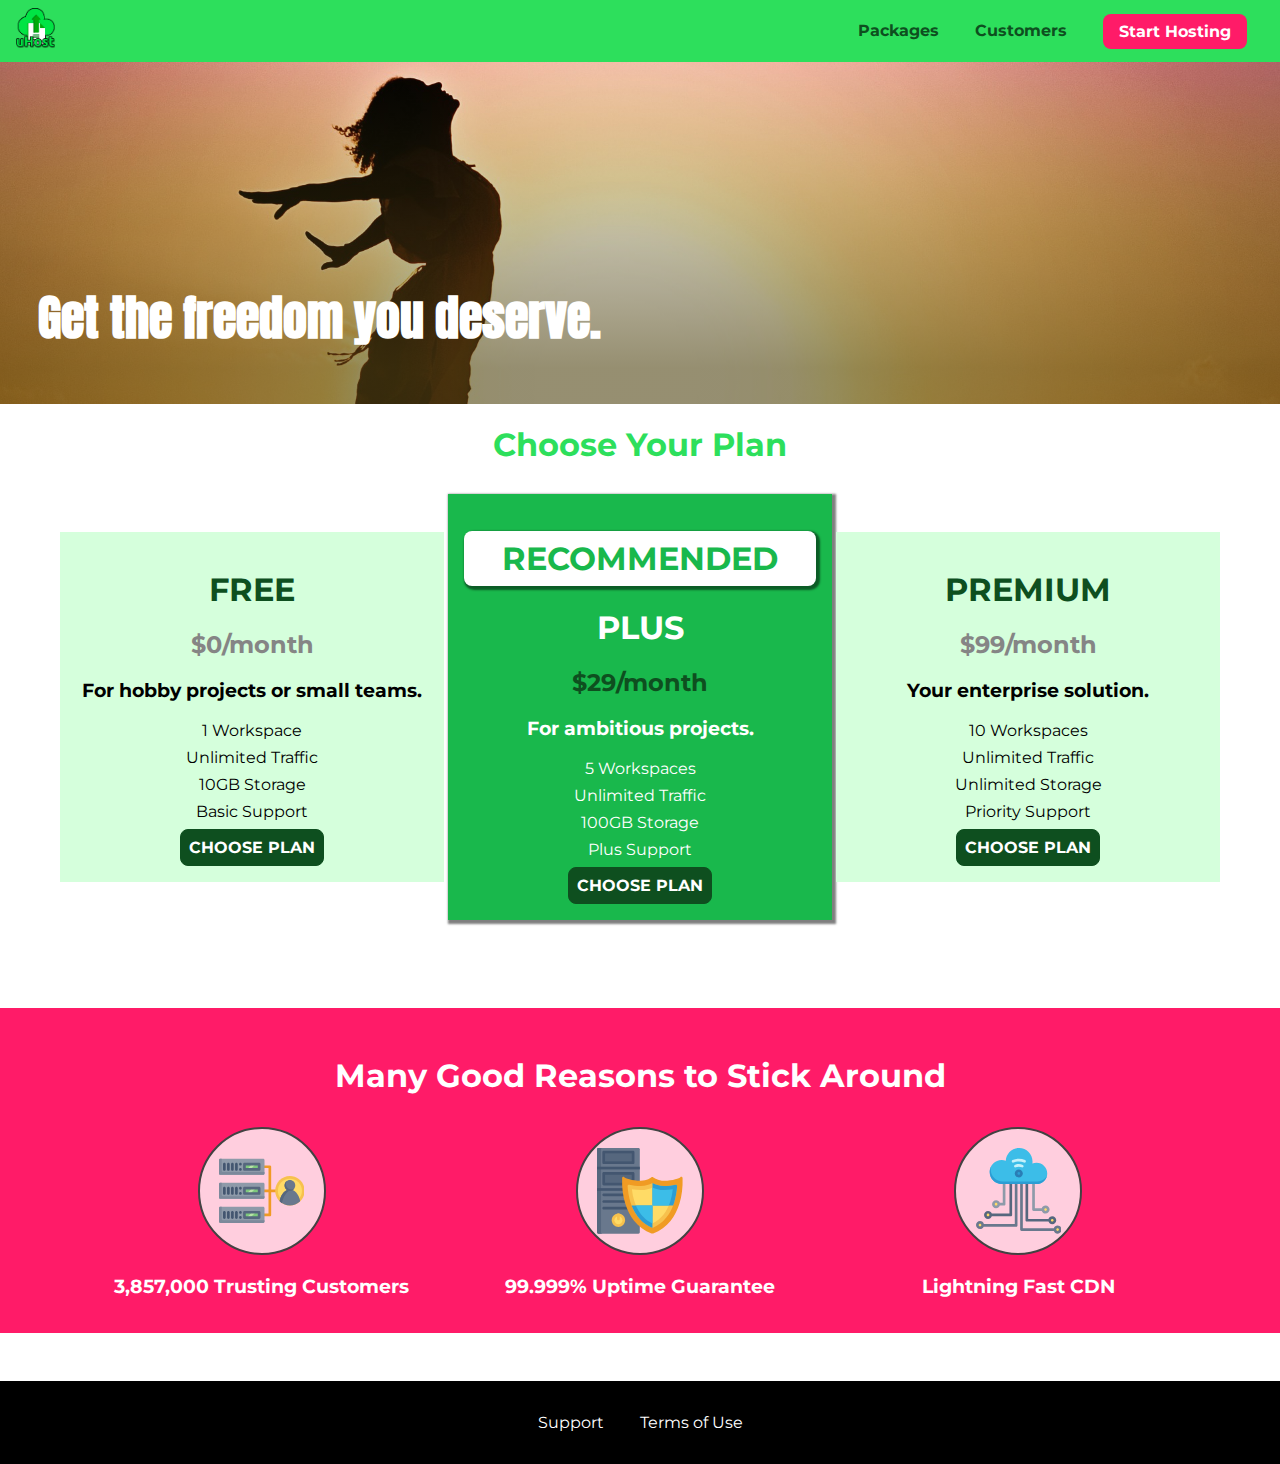
==== 10 - Making our Website Responsive/index.html @ f6a8b482 "added some responsiveness to uHost app using media querias and learned about the meta tag" ====
<!DOCTYPE html>
<html lang="en">
  <head>
    <meta charset="UTF-8" />
    <meta http-equiv="X-UA-Compatible" content="ie=edge" />
    <meta name="viewport" content="width=device-width, initial-scale=1.0" />
    <!-- <meta
      name="viewport"
      content="width=device-width, initial-scale=1.0, user-scalable=yes, maximum-scale=2.0, minimum-scale=1.2"
    /> -->
    <title>uHost</title>
    <link rel="shortcut icon" href="favicon.png" />
    <link
      href="https://fonts.googleapis.com/css?family=Anton"
      rel="stylesheet"
    />
    <link
      href="https://fonts.googleapis.com/css?family=Montserrat:400,700"
      rel="stylesheet"
    />
    <link rel="stylesheet" href="shared.css" />
    <link rel="stylesheet" href="main.css" />
  </head>

  <body>
    <div class="backdrop"></div>
    <div class="modal">
      <h1 class="modal__title">Do you want to continue?</h1>
      <div class="modal__actions">
        <a href="start-hosting/index.html" class="modal__action">Yes!</a>
        <button class="modal__action modal__action--negative" type="button">
          No!
        </button>
      </div>
    </div>
    <header class="main-header">
      <div>
        <button class="toggle-button">
          <span class="toggle-button__bar"></span>
          <span class="toggle-button__bar"></span>
          <span class="toggle-button__bar"></span>
        </button>
        <a href="index.html" class="main-header__brand">
          <img
            src="images/uhost-icon.png"
            alt="uHost - Your favorite hosting company"
          />
        </a>
      </div>
      <nav class="main-nav">
        <ul class="main-nav__items">
          <li class="main-nav__item">
            <a href="packages/index.html">Packages</a>
          </li>
          <li class="main-nav__item">
            <a href="customers/index.html">Customers</a>
          </li>
          <li class="main-nav__item main-nav__item--cta">
            <a href="start-hosting/index.html">Start Hosting</a>
          </li>
        </ul>
      </nav>
    </header>
    <nav class="mobile-nav">
      <ul class="mobile-nav__items">
        <li class="mobile-nav__item">
          <a href="packages/index.html">Packages</a>
        </li>
        <li class="mobile-nav__item">
          <a href="customers/index.html">Customers</a>
        </li>
        <li class="mobile-nav__item mobile-nav__item--cta">
          <a href="start-hosting/index.html">Start Hosting</a>
        </li>
      </ul>
    </nav>
    <main>
      <section id="product-overview">
        <h1>Get the freedom you deserve.</h1>
      </section>
      <section id="plans">
        <h1 class="section-title">Choose Your Plan</h1>
        <div class="plan__list">
          <article class="plan">
            <h1 class="plan__title">FREE</h1>
            <h2 class="plan__price">$0/month</h2>
            <h3>For hobby projects or small teams.</h3>
            <ul class="plan__features">
              <li class="plan__feature">1 Workspace</li>
              <li class="plan__feature">Unlimited Traffic</li>
              <li class="plan__feature">10GB Storage</li>
              <li class="plan__feature">Basic Support</li>
            </ul>
            <div>
              <button class="button">CHOOSE PLAN</button>
            </div>
          </article>
          <article class="plan plan--highlighted">
            <h1 class="plan__annotation">RECOMMENDED</h1>
            <h1 class="plan__title">PLUS</h1>
            <h2 class="plan__price">$29/month</h2>
            <h3>For ambitious projects.</h3>
            <ul class="plan__features">
              <li class="plan__feature">5 Workspaces</li>
              <li class="plan__feature">Unlimited Traffic</li>
              <li class="plan__feature">100GB Storage</li>
              <li class="plan__feature">Plus Support</li>
            </ul>
            <div>
              <button class="button">CHOOSE PLAN</button>
            </div>
          </article>
          <article class="plan">
            <h1 class="plan__title">PREMIUM</h1>
            <h2 class="plan__price">$99/month</h2>
            <h3>Your enterprise solution.</h3>
            <ul class="plan__features">
              <li class="plan__feature">10 Workspaces</li>
              <li class="plan__feature">Unlimited Traffic</li>
              <li class="plan__feature">Unlimited Storage</li>
              <li class="plan__feature">Priority Support</li>
            </ul>
            <div>
              <button class="button">CHOOSE PLAN</button>
            </div>
          </article>
        </div>
      </section>
      <section id="key-features">
        <h1 class="section-title">Many Good Reasons to Stick Around</h1>
        <ul class="key-feature__list">
          <li class="key-feature">
            <div class="key-feature__image">
              <svg viewBox="0 0 512 512">
                <path
                  style="fill:#F09B24;"
                  d="M344,248h-32V112c0-4.418-3.582-8-8-8h-40c-4.418,0-8,3.582-8,8s3.582,8,8,8h32v128h-32  c-4.418,0-8,3.582-8,8s3.582,8,8,8h32v128h-32c-4.418,0-8,3.582-8,8s3.582,8,8,8h40c4.418,0,8-3.582,8-8V264h32c4.418,0,8-3.582,8-8  S348.418,248,344,248z"
                />
                <path
                  style="fill:#8E9AA9;"
                  d="M264,64H8c-4.418,0-8,3.582-8,8v80c0,4.418,3.582,8,8,8h256c4.418,0,8-3.582,8-8V72  C272,67.582,268.418,64,264,64z"
                />
                <path
                  style="fill:#7C899B;"
                  d="M24,144c-4.418,0-8-3.582-8-8V64H8c-4.418,0-8,3.582-8,8v80c0,4.418,3.582,8,8,8h256  c4.418,0,8-3.582,8-8v-8H24z"
                />
                <rect
                  x="152"
                  y="96"
                  style="fill:#B8E3A8;"
                  width="88"
                  height="32"
                />
                <g>
                  <polygon
                    style="fill:#7EC97D;"
                    points="152,96 152,128 166,128 198,96  "
                  />
                  <polygon
                    style="fill:#7EC97D;"
                    points="220,96 188,128 240,128 240,96  "
                  />
                </g>
                <path
                  style="fill:#56677E;"
                  d="M240,136h-88c-4.418,0-8-3.582-8-8V96c0-4.418,3.582-8,8-8h88c4.418,0,8,3.582,8,8v32  C248,132.418,244.418,136,240,136z M160,120h72v-16h-72V120z"
                />
                <g>
                  <path
                    style="fill:#435670;"
                    d="M32,136c-4.418,0-8-3.582-8-8V96c0-4.418,3.582-8,8-8s8,3.582,8,8v32C40,132.418,36.418,136,32,136z   "
                  />
                  <path
                    style="fill:#435670;"
                    d="M56,136c-4.418,0-8-3.582-8-8V96c0-4.418,3.582-8,8-8s8,3.582,8,8v32C64,132.418,60.418,136,56,136z   "
                  />
                  <path
                    style="fill:#435670;"
                    d="M80,136c-4.418,0-8-3.582-8-8V96c0-4.418,3.582-8,8-8s8,3.582,8,8v32C88,132.418,84.418,136,80,136z   "
                  />
                  <path
                    style="fill:#435670;"
                    d="M104,136c-4.418,0-8-3.582-8-8V96c0-4.418,3.582-8,8-8s8,3.582,8,8v32   C112,132.418,108.418,136,104,136z"
                  />
                  <path
                    style="fill:#435670;"
                    d="M128,105c-4.418,0-8-3.582-8-8v-1c0-4.418,3.582-8,8-8s8,3.582,8,8v1   C136,101.418,132.418,105,128,105z"
                  />
                  <path
                    style="fill:#435670;"
                    d="M128,136c-4.418,0-8-3.582-8-8v-1c0-4.418,3.582-8,8-8s8,3.582,8,8v1   C136,132.418,132.418,136,128,136z"
                  />
                </g>
                <path
                  style="fill:#8E9AA9;"
                  d="M264,208H8c-4.418,0-8,3.582-8,8v80c0,4.418,3.582,8,8,8h256c4.418,0,8-3.582,8-8v-80  C272,211.582,268.418,208,264,208z"
                />
                <path
                  style="fill:#7C899B;"
                  d="M24,288c-4.418,0-8-3.582-8-8v-72H8c-4.418,0-8,3.582-8,8v80c0,4.418,3.582,8,8,8h256  c4.418,0,8-3.582,8-8v-8H24z"
                />
                <rect
                  x="152"
                  y="240"
                  style="fill:#B8E3A8;"
                  width="88"
                  height="32"
                />
                <g>
                  <polygon
                    style="fill:#7EC97D;"
                    points="152,240 152,272 166,272 198,240  "
                  />
                  <polygon
                    style="fill:#7EC97D;"
                    points="220,240 188,272 240,272 240,240  "
                  />
                </g>
                <path
                  style="fill:#56677E;"
                  d="M240,280h-88c-4.418,0-8-3.582-8-8v-32c0-4.418,3.582-8,8-8h88c4.418,0,8,3.582,8,8v32  C248,276.418,244.418,280,240,280z M160,264h72v-16h-72V264z"
                />
                <g>
                  <path
                    style="fill:#435670;"
                    d="M32,280c-4.418,0-8-3.582-8-8v-32c0-4.418,3.582-8,8-8s8,3.582,8,8v32C40,276.418,36.418,280,32,280   z"
                  />
                  <path
                    style="fill:#435670;"
                    d="M56,280c-4.418,0-8-3.582-8-8v-32c0-4.418,3.582-8,8-8s8,3.582,8,8v32C64,276.418,60.418,280,56,280   z"
                  />
                  <path
                    style="fill:#435670;"
                    d="M80,280c-4.418,0-8-3.582-8-8v-32c0-4.418,3.582-8,8-8s8,3.582,8,8v32C88,276.418,84.418,280,80,280   z"
                  />
                  <path
                    style="fill:#435670;"
                    d="M104,280c-4.418,0-8-3.582-8-8v-32c0-4.418,3.582-8,8-8s8,3.582,8,8v32   C112,276.418,108.418,280,104,280z"
                  />
                  <path
                    style="fill:#435670;"
                    d="M128,249c-4.418,0-8-3.582-8-8v-1c0-4.418,3.582-8,8-8s8,3.582,8,8v1   C136,245.418,132.418,249,128,249z"
                  />
                  <path
                    style="fill:#435670;"
                    d="M128,280c-4.418,0-8-3.582-8-8v-1c0-4.418,3.582-8,8-8s8,3.582,8,8v1   C136,276.418,132.418,280,128,280z"
                  />
                </g>
                <path
                  style="fill:#8E9AA9;"
                  d="M264,352H8c-4.418,0-8,3.582-8,8v80c0,4.418,3.582,8,8,8h256c4.418,0,8-3.582,8-8v-80  C272,355.582,268.418,352,264,352z"
                />
                <path
                  style="fill:#7C899B;"
                  d="M24,432c-4.418,0-8-3.582-8-8v-72H8c-4.418,0-8,3.582-8,8v80c0,4.418,3.582,8,8,8h256  c4.418,0,8-3.582,8-8v-8H24z"
                />
                <rect
                  x="152"
                  y="384"
                  style="fill:#B8E3A8;"
                  width="88"
                  height="32"
                />
                <g>
                  <polygon
                    style="fill:#7EC97D;"
                    points="152,384 152,416 166,416 198,384  "
                  />
                  <polygon
                    style="fill:#7EC97D;"
                    points="220,384 188,416 240,416 240,384  "
                  />
                </g>
                <path
                  style="fill:#56677E;"
                  d="M240,424h-88c-4.418,0-8-3.582-8-8v-32c0-4.418,3.582-8,8-8h88c4.418,0,8,3.582,8,8v32  C248,420.418,244.418,424,240,424z M160,408h72v-16h-72V408z"
                />
                <g>
                  <path
                    style="fill:#435670;"
                    d="M32,424c-4.418,0-8-3.582-8-8v-32c0-4.418,3.582-8,8-8s8,3.582,8,8v32C40,420.418,36.418,424,32,424   z"
                  />
                  <path
                    style="fill:#435670;"
                    d="M56,424c-4.418,0-8-3.582-8-8v-32c0-4.418,3.582-8,8-8s8,3.582,8,8v32C64,420.418,60.418,424,56,424   z"
                  />
                  <path
                    style="fill:#435670;"
                    d="M80,424c-4.418,0-8-3.582-8-8v-32c0-4.418,3.582-8,8-8s8,3.582,8,8v32C88,420.418,84.418,424,80,424   z"
                  />
                  <path
                    style="fill:#435670;"
                    d="M104,424c-4.418,0-8-3.582-8-8v-32c0-4.418,3.582-8,8-8s8,3.582,8,8v32   C112,420.418,108.418,424,104,424z"
                  />
                  <path
                    style="fill:#435670;"
                    d="M128,393c-4.418,0-8-3.582-8-8v-1c0-4.418,3.582-8,8-8s8,3.582,8,8v1   C136,389.418,132.418,393,128,393z"
                  />
                  <path
                    style="fill:#435670;"
                    d="M128,424c-4.418,0-8-3.582-8-8v-1c0-4.418,3.582-8,8-8s8,3.582,8,8v1   C136,420.418,132.418,424,128,424z"
                  />
                </g>
                <path
                  style="fill:#F7C14D;"
                  d="M424,168c-48.523,0-88,39.477-88,88s39.477,88,88,88s88-39.477,88-88S472.523,168,424,168z"
                />
                <path
                  style="fill:#FFDB66;"
                  d="M424,184c-39.701,0-72,32.299-72,72s32.299,72,72,72s72-32.299,72-72S463.701,184,424,184z"
                />
                <path
                  style="fill:#69788D;"
                  d="M484.893,314.16C476.393,274.588,451.922,248,424,248s-52.393,26.588-60.893,66.16  c-0.605,2.82,0.354,5.749,2.511,7.664C381.731,336.124,402.465,344,424,344s42.269-7.876,58.381-22.176  C484.539,319.909,485.498,316.98,484.893,314.16z"
                />
                <path
                  style="fill:#56677E;"
                  d="M434.053,249.171C430.768,248.403,427.411,248,424,248c-27.922,0-52.393,26.588-60.893,66.16  c-0.605,2.82,0.354,5.749,2.511,7.664c3.383,3.002,6.979,5.703,10.734,8.125C384.904,286.243,407.373,255.378,434.053,249.171z"
                />
                <path
                  style="fill:#69788D;"
                  d="M424,192c-17.645,0-32,14.355-32,32s14.355,32,32,32s32-14.355,32-32S441.645,192,424,192z"
                />
                <path
                  style="fill:#56677E;"
                  d="M432,248c-17.645,0-32-14.355-32-32c0-6.783,2.128-13.076,5.742-18.258  C397.444,203.53,392,213.138,392,224c0,17.645,14.355,32,32,32c10.862,0,20.471-5.444,26.258-13.742  C445.076,245.872,438.783,248,432,248z"
                />
              </svg>
            </div>
            <p class="key-feature__description">3,857,000 Trusting Customers</p>
          </li>
          <li class="key-feature">
            <div class="key-feature__image">
              <svg viewBox="0 0 512 512">
                <path
                  style="fill:#69788D;"
                  d="M248,0H8C3.582,0,0,3.582,0,8v496c0,4.418,3.582,8,8,8h240c4.418,0,8-3.582,8-8V8  C256,3.582,252.418,0,248,0z"
                />
                <path
                  style="fill:#56677E;"
                  d="M24,504V8c0-4.418,3.582-8,8-8H8C3.582,0,0,3.582,0,8v496c0,4.418,3.582,8,8,8h24  C27.582,512,24,508.418,24,504z"
                />
                <g>
                  <rect
                    x="0"
                    y="112"
                    style="fill:#435670;"
                    width="256"
                    height="16"
                  />
                  <rect
                    x="0"
                    y="240"
                    style="fill:#435670;"
                    width="256"
                    height="16"
                  />
                </g>
                <path
                  style="fill:#F7C14D;"
                  d="M128,392c-22.056,0-40,17.944-40,40s17.944,40,40,40s40-17.944,40-40S150.056,392,128,392z"
                />
                <path
                  style="fill:#FFDB66;"
                  d="M128,408c-13.233,0-24,10.767-24,24s10.767,24,24,24s24-10.767,24-24S141.233,408,128,408z"
                />
                <path
                  style="fill:#F7C14D;"
                  d="M128,392c-2.739,0-5.414,0.278-8,0.805V424c0,4.418,3.582,8,8,8c4.418,0,8-3.582,8-8v-31.195  C133.414,392.278,130.739,392,128,392z"
                />
                <g>
                  <path
                    style="fill:#435670;"
                    d="M216,288H40c-4.418,0-8-3.582-8-8s3.582-8,8-8h176c4.418,0,8,3.582,8,8S220.418,288,216,288z"
                  />
                  <path
                    style="fill:#435670;"
                    d="M216,328H40c-4.418,0-8-3.582-8-8s3.582-8,8-8h176c4.418,0,8,3.582,8,8S220.418,328,216,328z"
                  />
                  <path
                    style="fill:#435670;"
                    d="M216,368H40c-4.418,0-8-3.582-8-8s3.582-8,8-8h176c4.418,0,8,3.582,8,8S220.418,368,216,368z"
                  />
                  <path
                    style="fill:#435670;"
                    d="M216,16H40c-4.418,0-8,3.582-8,8v64c0,4.418,3.582,8,8,8h176c4.418,0,8-3.582,8-8V24   C224,19.582,220.418,16,216,16z"
                  />
                </g>
                <rect
                  x="48"
                  y="32"
                  style="fill:#56677E;"
                  width="160"
                  height="48"
                />
                <path
                  style="fill:#435670;"
                  d="M216,144H40c-4.418,0-8,3.582-8,8v64c0,4.418,3.582,8,8,8h176c4.418,0,8-3.582,8-8v-64  C224,147.582,220.418,144,216,144z"
                />
                <rect
                  x="48"
                  y="160"
                  style="fill:#56677E;"
                  width="160"
                  height="48"
                />
                <path
                  style="fill:#F09B24;"
                  d="M511.747,180.237c-0.194-6.537-8.107-10.107-13.135-5.894c-5.6,4.693-42.904,21.282-98.514,21.282  c-33.45,0-64.625-20.999-64.929-21.206c-2.9-1.991-6.764-1.85-9.512,0.346c-2.677,2.135-27.201,20.86-63.793,20.86  c-55.607,0-92.914-16.589-98.515-21.282c-5.028-4.211-12.941-0.645-13.135,5.894c-1.634,54.834,4.655,105.941,18.693,151.903  c12.096,39.604,29.759,74.047,52.497,102.373c27.538,34.304,62.743,59.882,104.66,76.045c3.069,1.918,6.757,1.921,9.83,0  c41.917-16.163,77.122-41.741,104.66-76.045c22.738-28.326,40.401-62.77,52.497-102.373  C507.092,286.179,513.381,235.071,511.747,180.237z"
                />
                <path
                  style="fill:#F7C14D;"
                  d="M476.21,221.226c-1.953-1.631-4.568-2.235-7.036-1.628c-21.686,5.327-44.926,8.028-69.075,8.028  c-25.926,0-49.633-8.975-64.955-16.504c-2.307-1.134-5.016-1.091-7.284,0.116c-14.059,7.477-36.919,16.388-65.994,16.388  c-24.153,0-47.394-2.701-69.075-8.028c-5.155-1.268-10.221,2.966-9.894,8.261c2.077,33.693,7.668,65.635,16.616,94.935  c22.774,74.565,66.139,126.334,128.888,153.868c2.032,0.891,4.397,0.891,6.43,0c61.777-27.107,104.716-78.876,127.62-153.868  c8.948-29.3,14.539-61.241,16.616-94.935C479.224,225.319,478.163,222.856,476.21,221.226z"
                />
                <path
                  style="fill:#FFDB66;"
                  d="M331.609,451.727c-52.604-25.289-89.304-70.987-109.144-135.944  c-6.532-21.39-11.162-44.336-13.82-68.447c17.133,2.852,34.952,4.291,53.22,4.291c29.394,0,53.376-7.793,69.978-15.561  c17.44,7.736,41.656,15.561,68.256,15.561c18.267,0,36.085-1.439,53.219-4.291c-2.659,24.112-7.288,47.06-13.82,68.448  C419.545,381.108,383.27,426.805,331.609,451.727z"
                />
                <g>
                  <path
                    style="fill:#2C9DD4;"
                    d="M479.066,227.858c0.157-2.539-0.903-5.002-2.856-6.633s-4.568-2.235-7.036-1.628   c-21.686,5.327-44.926,8.028-69.075,8.028c-25.926,0-49.633-8.975-64.955-16.504c-1.057-0.52-2.2-0.78-3.345-0.806l-0.072,133.351   h123.601c2.556-6.746,4.933-13.702,7.123-20.874C471.398,293.493,476.989,261.552,479.066,227.858z"
                  />
                  <path
                    style="fill:#2C9DD4;"
                    d="M206.658,343.667c24.153,63.42,65.028,108.108,121.743,132.995c1.031,0.452,2.147,0.673,3.263,0.666   l0.063-133.661H206.658z"
                  />
                </g>
                <g>
                  <path
                    style="fill:#3CBDE8;"
                    d="M439.497,315.783c6.532-21.389,11.161-44.336,13.82-68.448c-17.134,2.852-34.952,4.291-53.219,4.291   c-26.6,0-50.815-7.824-68.256-15.561l-0.116,107.601h97.758C433.179,334.807,436.524,325.518,439.497,315.783z"
                  />
                  <path
                    style="fill:#3CBDE8;"
                    d="M232.523,343.667c21.144,50.298,54.363,86.56,99.087,108.06l0.117-108.06H232.523z"
                  />
                </g>
              </svg>
            </div>
            <p class="key-feature__description">99.999% Uptime Guarantee</p>
          </li>
          <li class="key-feature">
            <div class="key-feature__image">
              <svg viewBox="0 0 512 512">
                <path
                  style="fill:#8E9AA9;"
                  d="M168,200c-4.418,0-8,3.582-8,8v120h-17.376c-3.302-9.311-12.194-16-22.624-16  c-13.234,0-24,10.767-24,24s10.766,24,24,24c10.429,0,19.321-6.689,22.624-16H168c4.418,0,8-3.582,8-8V208  C176,203.582,172.418,200,168,200z"
                />
                <path
                  style="fill:#FFDB66;"
                  d="M120,328c-4.411,0-8,3.589-8,8s3.589,8,8,8s8-3.589,8-8S124.411,328,120,328z"
                />
                <path
                  style="fill:#56677E;"
                  d="M208,200c-4.418,0-8,3.582-8,8v184H94.624C91.322,382.689,82.43,376,72,376  c-13.234,0-24,10.767-24,24s10.766,24,24,24c10.429,0,19.321-6.689,22.624-16H208c4.418,0,8-3.582,8-8V208  C216,203.582,212.418,200,208,200z"
                />
                <path
                  style="fill:#FFDB66;"
                  d="M72,392c-4.411,0-8,3.589-8,8s3.589,8,8,8s8-3.589,8-8S76.411,392,72,392z"
                />
                <path
                  style="fill:#69788D;"
                  d="M240,208c-4.418,0-8,3.582-8,8v239H47.24c-2.671-10.34-12.078-18-23.24-18c-13.234,0-24,10.767-24,24  s10.766,24,24,24c9.666,0,18.009-5.747,21.809-14H240c4.418,0,8-3.582,8-8V216C248,211.582,244.418,208,240,208z"
                />
                <path
                  style="fill:#FFDB66;"
                  d="M24,453c-4.411,0-8,3.589-8,8s3.589,8,8,8s8-3.589,8-8S28.411,453,24,453z"
                />
                <path
                  style="fill:#69788D;"
                  d="M488,464c-10.429,0-19.321,6.689-22.624,16H280V208c0-4.418-3.582-8-8-8s-8,3.582-8,8v280  c0,4.418,3.582,8,8,8h193.376c3.302,9.311,12.194,16,22.624,16c13.234,0,24-10.767,24-24S501.234,464,488,464z"
                />
                <path
                  style="fill:#FFDB66;"
                  d="M488,480c-4.411,0-8,3.589-8,8s3.589,8,8,8s8-3.589,8-8S492.411,480,488,480z"
                />
                <path
                  style="fill:#56677E;"
                  d="M456,408c-10.429,0-19.321,6.689-22.624,16H312V208c0-4.418-3.582-8-8-8s-8,3.582-8,8v224  c0,4.418,3.582,8,8,8h129.376c3.302,9.311,12.194,16,22.624,16c13.234,0,24-10.767,24-24S469.234,408,456,408z"
                />
                <path
                  style="fill:#FFDB66;"
                  d="M456,424c-4.411,0-8,3.589-8,8s3.589,8,8,8s8-3.589,8-8S460.411,424,456,424z"
                />
                <path
                  style="fill:#8E9AA9;"
                  d="M416,344c-10.429,0-19.321,6.689-22.624,16H352V208c0-4.418-3.582-8-8-8s-8,3.582-8,8v160  c0,4.418,3.582,8,8,8h49.376c3.302,9.311,12.194,16,22.624,16c13.234,0,24-10.767,24-24S429.234,344,416,344z"
                />
                <path
                  style="fill:#FFDB66;"
                  d="M416,360c-4.411,0-8,3.589-8,8s3.589,8,8,8s8-3.589,8-8S420.411,360,416,360z"
                />
                <path
                  style="fill:#3CBDE8;"
                  d="M362,88c-8.741,0-17.231,1.751-25.06,5.085C337.646,88.797,338,84.43,338,80  c0-44.112-35.888-80-80-80c-42.823,0-77.895,33.816-79.909,76.149C170.393,73.415,162.244,72,154,72c-39.701,0-72,32.299-72,72  s32.299,72,72,72h208c35.29,0,64-28.71,64-64S397.29,88,362,88z"
                />
                <path
                  style="fill:#2C9DD4;"
                  d="M368,200H160c-39.701,0-72-32.299-72-72c0-5.863,0.721-11.559,2.05-17.019  C84.918,120.88,82,132.102,82,144c0,39.701,32.299,72,72,72h208c30.389,0,55.88-21.296,62.379-49.743  C413.565,186.327,392.352,200,368,200z"
                />
                <path
                  style="fill:#2A7DB5;"
                  d="M256,128c-13.234,0-24,10.767-24,24s10.766,24,24,24c13.233,0,24-10.767,24-24S269.233,128,256,128z"
                />
                <path
                  style="fill:#2C9DD4;"
                  d="M256,144c-4.411,0-8,3.589-8,8s3.589,8,8,8c4.411,0,8-3.589,8-8S260.411,144,256,144z"
                />
                <g>
                  <path
                    style="fill:#C5F1FA;"
                    d="M221.755,87.695c-2.994,0-5.864-1.688-7.233-4.572c-1.894-3.991-0.194-8.763,3.798-10.657   C230.157,66.849,242.834,64,256,64c13.166,0,25.844,2.849,37.68,8.466c3.992,1.895,5.692,6.666,3.798,10.657   s-6.666,5.692-10.657,3.798C277.144,82.328,266.774,80,256,80c-10.774,0-21.144,2.328-30.821,6.921   C224.072,87.446,222.904,87.695,221.755,87.695z"
                  />
                  <path
                    style="fill:#C5F1FA;"
                    d="M276.545,116.618c-1.148,0-2.316-0.249-3.424-0.774C267.745,113.293,261.985,112,256,112   c-5.985,0-11.745,1.293-17.121,3.844c-3.991,1.895-8.763,0.192-10.657-3.798c-1.894-3.992-0.193-8.764,3.798-10.657   C239.557,97.813,247.625,96,256,96c8.376,0,16.444,1.813,23.98,5.389c3.991,1.894,5.692,6.665,3.798,10.657   C282.41,114.93,279.539,116.618,276.545,116.618z"
                  />
                </g>
              </svg>
            </div>
            <p class="key-feature__description">Lightning Fast CDN</p>
          </li>
        </ul>
      </section>
    </main>
    <footer class="main-footer">
      <nav>
        <ul class="main-footer__links">
          <li class="main-footer__link">
            <a href="#">Support</a>
          </li>
          <li class="main-footer__link">
            <a href="#">Terms of Use</a>
          </li>
        </ul>
      </nav>
    </footer>
    <script src="shared.js"></script>
  </body>
</html>
---- 10 - Making our Website Responsive/shared.css ----
* {
  box-sizing: border-box;
}

html {
  font-size: 1em;
}

body {
  font-family: 'Montserrat', sans-serif;
  margin: 0;
}

.backdrop {
  position: fixed;
  display: none;
  top: 0;
  left: 0;
  z-index: 100;
  width: 100vw;
  height: 100vh;
  background: rgba(0, 0, 0, 0.5);
}

.main-header {
  width: 100%;
  position: fixed;
  top: 0;
  left: 0;
  background: #2ddf5c;
  padding: 0.5rem 1rem;
  z-index: 1;
}

.main-header > div {
  display: inline-block;
  vertical-align: middle;
}

.toggle-button {
  width: 3rem;
  background: transparent;
  border: none;
  cursor: pointer;
  padding-top: 0;
  padding-bottom: 0;
  vertical-align: middle;
}

.toggle-button:focus {
  outline: none;
}

.toggle-button__bar {
  width: 100%;
  height: 0.2rem;
  background: black;
  display: block;
  margin: 0.6rem 0;
}

.main-header__brand {
  color: #0e4f1f;
  text-decoration: none;
  font-weight: bold;
  font-size: 1.5rem;
  /* width: 20px; */
  display: inline-block;
  vertical-align: middle;
}

.main-header__brand img {
  height: 2.5rem;
  /* width: 100%; */
}

.main-nav {
  display: none;
}

.main-nav__items {
  margin: 0;
  padding: 0;
  list-style: none;
}

.main-nav__item {
  display: none;
  margin: 0 1rem;
}

.main-nav__item a,
.mobile-nav__item a {
  text-decoration: none;
  color: #0e4f1f;
  font-weight: bold;
  padding: 0.2rem 0;
}

.main-nav__item a:hover,
.main-nav__item a:active {
  color: white;
  border-bottom: 0.3rem solid white;
}

.main-nav__item--cta a,
.mobile-nav__item--cta a {
  color: white;
  background: #ff1b68;
  padding: 0.5rem 1rem;
  border-radius: 0.5rem;
}

.main-nav__item--cta a:hover,
.main-nav__item--cta a:active,
.mobile-nav__item--cta a:hover,
.mobile-nav__item--cta a:active {
  color: #ff1b68;
  background: white;
  border: none;
}

.main-footer {
  background: black;
  padding: 2rem;
  margin-top: 3rem;
}

.main-footer__links {
  list-style: none;
  margin: 0;
  padding: 0;
  text-align: center;
}

.main-footer__link {
  margin: 1rem 0;
}

.main-footer__link a {
  color: white;
  text-decoration: none;
}

.main-footer__link a:hover,
.main-footer__link a:active {
  color: #ccc;
}

.mobile-nav {
  display: none;
  position: fixed;
  z-index: 101;
  top: 0;
  left: 0;
  background: white;
  width: 80%;
  height: 100vh;
}

.mobile-nav__items {
  width: 90%;
  height: 100%;
  list-style: none;
  margin: 10% auto;
  padding: 0;
  text-align: center;
}

.mobile-nav__item {
  margin: 1rem 0;
}

.mobile-nav__item a {
  font-size: 1.5rem;
}

.button {
  background: #0e4f1f;
  color: white;
  font: inherit;
  border: 1.5px solid #0e4f1f;
  padding: 0.5rem;
  border-radius: 0.5rem;
  font-weight: bold;
  cursor: pointer;
}

.button:hover,
.button:active {
  background: white;
  color: #0e4f1f;
}

.button:focus {
  outline: none;
}

.open {
  display: block !important;
}

@media (min-width: 40rem) {
  .toggle-button {
    display: none;
  }

  .main-nav {
    display: inline-block;
    text-align: right;
    width: calc(100% - 44px);
    vertical-align: middle;
  }

  .main-nav__item {
    display: inline-block;
  }

  .main-footer__link {
    display: inline-block;
    margin: 0 1rem;
  }
}
---- 10 - Making our Website Responsive/main.css ----
#product-overview {
  background: linear-gradient(to top, rgba(80, 68, 18, 0.6) 10%, transparent),
    url('images/freedom.jpg') center / cover no-repeat border-box, #ff1b68;
  /* background-image: url("freedom.jpg");
    background-size: cover;
    background-position: left 10% bottom 20%; */
  /* background-repeat: no-repeat;
    background-origin: border-box;
    background-clip: border-box; */
  /* background-image: linear-gradient(180deg, red 70%, blue 60%, rgba(0,0,0,0.5)); */
  /* background-image: radial-gradient(ellipse farthest-corner at 20% 50%, red, blue 70%, green); */
  width: 100%;
  height: 33vh;
  /* padding: 0.6rem; */
  margin-top: 2.75rem;
  /* border: 5px dashed red; */
  position: relative;
}

#product-overview h1 {
  color: white;
  font-family: 'Anton', sans-serif;
  position: absolute;
  bottom: 5%;
  left: 3%;
  font-size: 1.6rem;
}

@media (min-width: 40rem) {
  #product-overview {
    height: 40vh;
    background-position: 50% 25%;
  }

  #product-overview h1 {
    font-size: 3rem;
  }
}

.section-title {
  color: #2ddf5c;
  text-align: center;
}

.plan {
  background: #d5ffdc;
  text-align: center;
  padding: 1rem;
  margin: 0.5rem 0;
  width: 100%;
}

@media (min-width: 40rem) {
  .plan__list {
    width: 100%;
    text-align: center;
  }

  .plan {
    display: inline-block;
    width: 30%;
    vertical-align: middle;
    min-width: 12.5rem;
    max-width: 25rem;
  }

  .plan--highlighted {
    box-shadow: 2px 2px 2px 2px rgba(0, 0, 0, 0.5);
  }
}

.plan--highlighted {
  background: #19b84c;
  color: white;
  /* box-shadow: 2px 2px 2px 2px rgba(0, 0, 0, 0.5); */
}

.plan__annotation {
  background: white;
  color: #19b84c;
  padding: 8px;
  box-shadow: 2px 2px 2px 2px rgba(0, 0, 0, 0.5);
  border-radius: 8px;
}

.plan__title {
  color: #0e4f1f;
}

.plan__price {
  color: #858585;
}

.plan--highlighted .plan__title {
  color: white;
}

.plan--highlighted .plan__price {
  color: #0e4f1f;
}

.plan__features {
  list-style: none;
  margin: 0;
  padding: 0;
}

.plan__feature {
  margin: 0.5rem 0;
}

#key-features {
  background: #ff1b68;
  margin-top: 5rem;
  padding: 1rem;
}

#key-features .section-title {
  color: white;
  margin: 2rem;
}

.key-feature__list {
  list-style: none;
  margin: 0;
  padding: 0;
  text-align: center;
}

.key-feature__image {
  background: #ffcede;
  width: 128px;
  height: 128px;
  border: 2px solid #424242;
  border-radius: 50%;
  margin: auto;
  padding: 1.2rem;
}

.key-feature__description {
  text-align: center;
  font-weight: bold;
  color: white;
  font-size: 1.2rem;
}

@media (min-width: 40rem) {
  .key-feature {
    display: inline-block;
    width: 30%;
    max-width: 25rem;
    vertical-align: top;
  }
}

/* h1 {
    font-family: sans-serif;
} */

.modal {
  position: fixed;
  display: none;
  z-index: 200;
  top: 20%;
  left: 30%;
  width: 40%;
  background: white;
  padding: 1rem;
  border: 1px solid #ccc;
  box-shadow: 1px 1px 1px rgba(0, 0, 0, 0.5);
}

.modal__title {
  text-align: center;
  margin: 0 0 1rem 0;
}

.modal__actions {
  text-align: center;
}

.modal__action {
  border: 1px solid #0e4f1f;
  background: #0e4f1f;
  text-decoration: none;
  color: white;
  font: inherit;
  padding: 0.5rem 1rem;
  cursor: pointer;
}

.modal__action:hover,
.modal__action:active {
  background: #2ddf5c;
  border-color: #2ddf5c;
}

.modal__action--negative {
  background: red;
  border-color: red;
}

.modal__action--negative:hover,
.modal__action--negative:active {
  background: #ff5454;
  border-color: #ff5454;
}
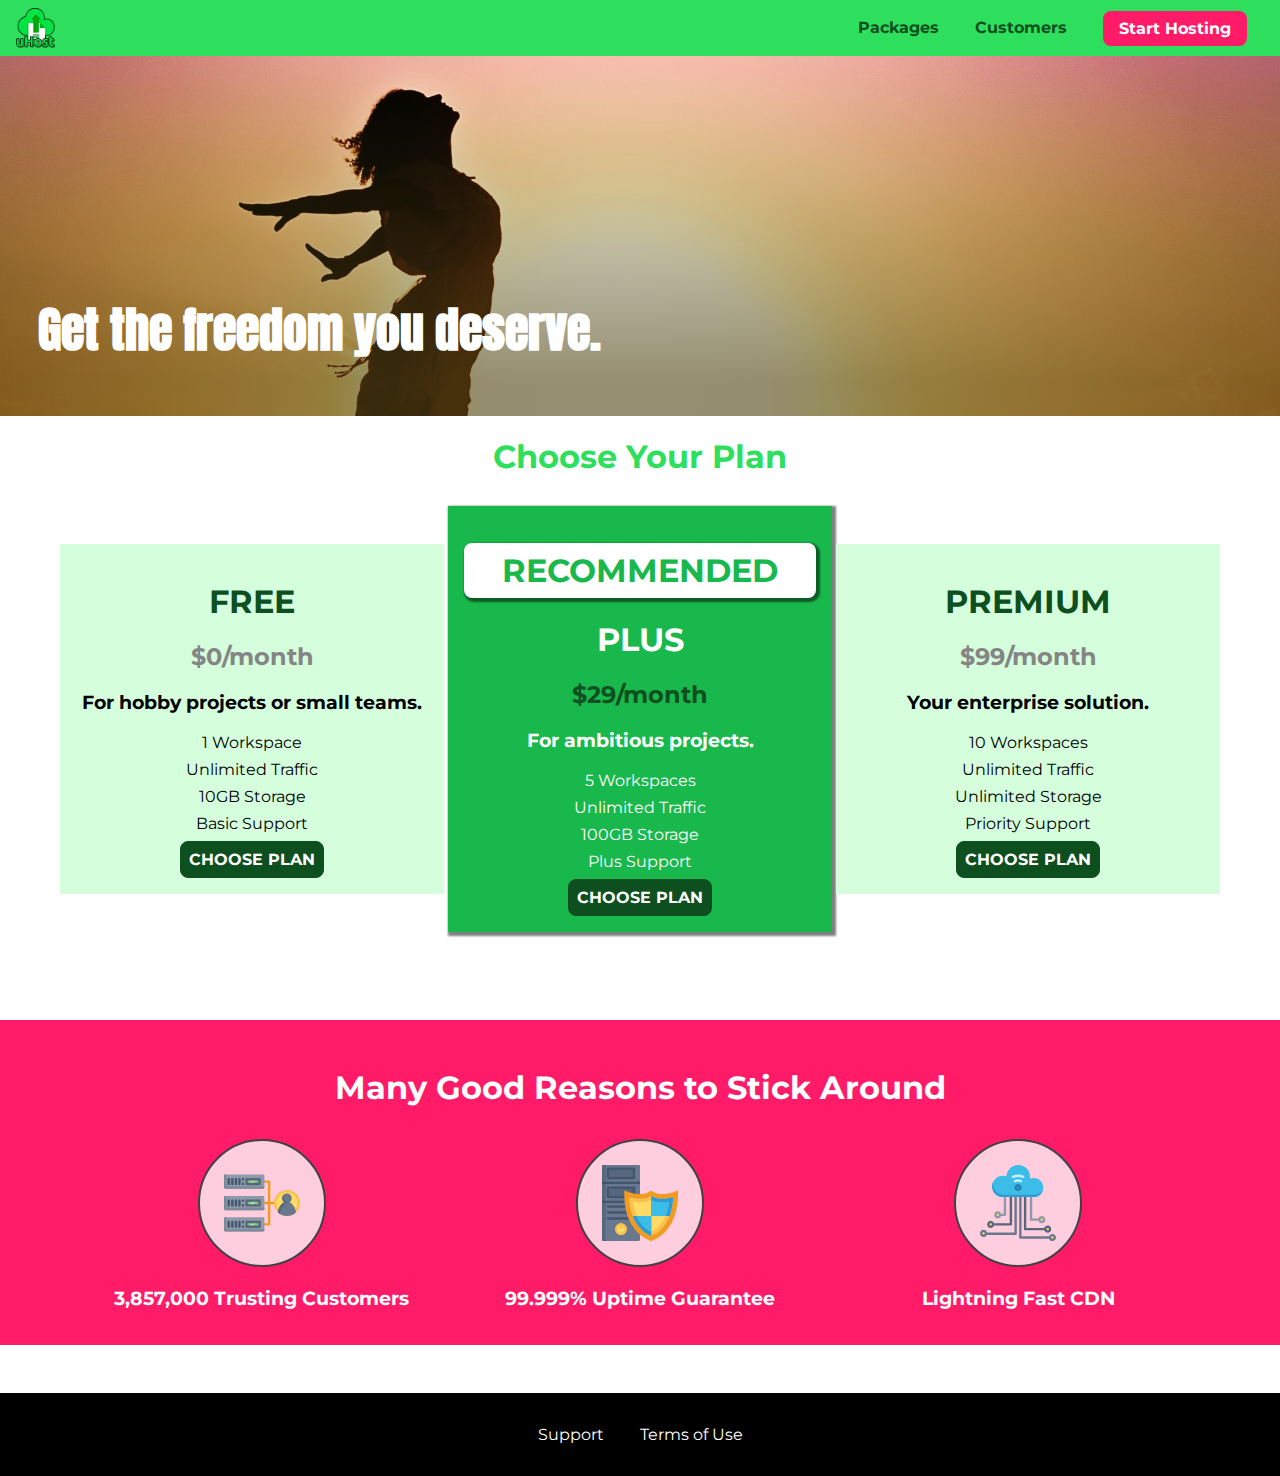
==== commit 2c2ec874: "Finished responsiveness of uHost app" ====
--- a/10 - Making our Website Responsive/index.html
+++ b/10 - Making our Website Responsive/index.html
@@ -1,541 +1,319 @@
 <!DOCTYPE html>
 <html lang="en">
-  <head>
-    <meta charset="UTF-8" />
-    <meta http-equiv="X-UA-Compatible" content="ie=edge" />
-    <meta name="viewport" content="width=device-width, initial-scale=1.0" />
-    <!-- <meta
-      name="viewport"
-      content="width=device-width, initial-scale=1.0, user-scalable=yes, maximum-scale=2.0, minimum-scale=1.2"
-    /> -->
+
+<head>
+    <meta charset="UTF-8">
+    <meta http-equiv="X-UA-Compatible" content="ie=edge">
+    <meta name="viewport" content="width=device-width, initial-scale=1.0">
     <title>uHost</title>
-    <link rel="shortcut icon" href="favicon.png" />
-    <link
-      href="https://fonts.googleapis.com/css?family=Anton"
-      rel="stylesheet"
-    />
-    <link
-      href="https://fonts.googleapis.com/css?family=Montserrat:400,700"
-      rel="stylesheet"
-    />
-    <link rel="stylesheet" href="shared.css" />
-    <link rel="stylesheet" href="main.css" />
-  </head>
-
-  <body>
+    <link rel="shortcut icon" href="favicon.png">
+    <link href="https://fonts.googleapis.com/css?family=Anton" rel="stylesheet">
+    <link href="https://fonts.googleapis.com/css?family=Montserrat:400,700" rel="stylesheet">
+    <link rel="stylesheet" href="shared.css">
+    <link rel="stylesheet" href="main.css">
+</head>
+
+<body>
     <div class="backdrop"></div>
     <div class="modal">
-      <h1 class="modal__title">Do you want to continue?</h1>
-      <div class="modal__actions">
-        <a href="start-hosting/index.html" class="modal__action">Yes!</a>
-        <button class="modal__action modal__action--negative" type="button">
-          No!
-        </button>
-      </div>
+        <h1 class="modal__title">Do you want to continue?</h1>
+        <div class="modal__actions">
+            <a href="start-hosting/index.html" class="modal__action">Yes!</a>
+            <button class="modal__action modal__action--negative" type="button">No!</button>
+        </div>
     </div>
     <header class="main-header">
-      <div>
-        <button class="toggle-button">
-          <span class="toggle-button__bar"></span>
-          <span class="toggle-button__bar"></span>
-          <span class="toggle-button__bar"></span>
-        </button>
-        <a href="index.html" class="main-header__brand">
-          <img
-            src="images/uhost-icon.png"
-            alt="uHost - Your favorite hosting company"
-          />
-        </a>
-      </div>
-      <nav class="main-nav">
-        <ul class="main-nav__items">
-          <li class="main-nav__item">
-            <a href="packages/index.html">Packages</a>
-          </li>
-          <li class="main-nav__item">
-            <a href="customers/index.html">Customers</a>
-          </li>
-          <li class="main-nav__item main-nav__item--cta">
-            <a href="start-hosting/index.html">Start Hosting</a>
-          </li>
-        </ul>
-      </nav>
+        <div>
+            <button class="toggle-button">
+                <span class="toggle-button__bar"></span>
+                <span class="toggle-button__bar"></span>
+                <span class="toggle-button__bar"></span>
+            </button>
+            <a href="index.html" class="main-header__brand">
+                <img src="images/uhost-icon.png" alt="uHost - Your favorite hosting company">
+            </a>
+        </div>
+        <nav class="main-nav">
+            <ul class="main-nav__items">
+                <li class="main-nav__item">
+                    <a href="packages/index.html">Packages</a>
+                </li>
+                <li class="main-nav__item">
+                    <a href="customers/index.html">Customers</a>
+                </li>
+                <li class="main-nav__item main-nav__item--cta">
+                    <a href="start-hosting/index.html">Start Hosting</a>
+                </li>
+            </ul>
+        </nav>
     </header>
     <nav class="mobile-nav">
-      <ul class="mobile-nav__items">
-        <li class="mobile-nav__item">
-          <a href="packages/index.html">Packages</a>
-        </li>
-        <li class="mobile-nav__item">
-          <a href="customers/index.html">Customers</a>
-        </li>
-        <li class="mobile-nav__item mobile-nav__item--cta">
-          <a href="start-hosting/index.html">Start Hosting</a>
-        </li>
-      </ul>
+        <ul class="mobile-nav__items">
+            <li class="mobile-nav__item">
+                <a href="packages/index.html">Packages</a>
+            </li>
+            <li class="mobile-nav__item">
+                <a href="customers/index.html">Customers</a>
+            </li>
+            <li class="mobile-nav__item mobile-nav__item--cta">
+                <a href="start-hosting/index.html">Start Hosting</a>
+            </li>
+        </ul>
     </nav>
     <main>
-      <section id="product-overview">
-        <h1>Get the freedom you deserve.</h1>
-      </section>
-      <section id="plans">
-        <h1 class="section-title">Choose Your Plan</h1>
-        <div class="plan__list">
-          <article class="plan">
-            <h1 class="plan__title">FREE</h1>
-            <h2 class="plan__price">$0/month</h2>
-            <h3>For hobby projects or small teams.</h3>
-            <ul class="plan__features">
-              <li class="plan__feature">1 Workspace</li>
-              <li class="plan__feature">Unlimited Traffic</li>
-              <li class="plan__feature">10GB Storage</li>
-              <li class="plan__feature">Basic Support</li>
+        <section id="product-overview">
+            <h1>Get the freedom you deserve.</h1>
+        </section>
+        <section id="plans">
+            <h1 class="section-title">Choose Your Plan</h1>
+            <div class="plan__list">
+                <article class="plan">
+                    <h1 class="plan__title">FREE</h1>
+                    <h2 class="plan__price">$0/month</h2>
+                    <h3>For hobby projects or small teams.</h3>
+                    <ul class="plan__features">
+                        <li class="plan__feature">1 Workspace</li>
+                        <li class="plan__feature">Unlimited Traffic</li>
+                        <li class="plan__feature">10GB Storage</li>
+                        <li class="plan__feature">Basic Support</li>
+                    </ul>
+                    <div>
+                        <button class="button">CHOOSE PLAN</button>
+                    </div>
+                </article>
+                <article class="plan plan--highlighted">
+                    <h1 class="plan__annotation">RECOMMENDED</h1>
+                    <h1 class="plan__title">PLUS</h1>
+                    <h2 class="plan__price">$29/month</h2>
+                    <h3>For ambitious projects.</h3>
+                    <ul class="plan__features">
+                        <li class="plan__feature">5 Workspaces</li>
+                        <li class="plan__feature">Unlimited Traffic</li>
+                        <li class="plan__feature">100GB Storage</li>
+                        <li class="plan__feature">Plus Support</li>
+                    </ul>
+                    <div>
+                        <button class="button">CHOOSE PLAN</button>
+                    </div>
+                </article>
+                <article class="plan">
+                    <h1 class="plan__title">PREMIUM</h1>
+                    <h2 class="plan__price">$99/month</h2>
+                    <h3>Your enterprise solution.</h3>
+                    <ul class="plan__features">
+                        <li class="plan__feature">10 Workspaces</li>
+                        <li class="plan__feature">Unlimited Traffic</li>
+                        <li class="plan__feature">Unlimited Storage</li>
+                        <li class="plan__feature">Priority Support</li>
+                    </ul>
+                    <div>
+                        <button class="button">CHOOSE PLAN</button>
+                    </div>
+                </article>
+            </div>
+        </section>
+        <section id="key-features">
+            <h1 class="section-title">Many Good Reasons to Stick Around</h1>
+            <ul class="key-feature__list">
+                <li class="key-feature">
+                    <div class="key-feature__image">
+                        <svg viewBox="0 0 512 512">
+                            <path style="fill:#F09B24;" d="M344,248h-32V112c0-4.418-3.582-8-8-8h-40c-4.418,0-8,3.582-8,8s3.582,8,8,8h32v128h-32  c-4.418,0-8,3.582-8,8s3.582,8,8,8h32v128h-32c-4.418,0-8,3.582-8,8s3.582,8,8,8h40c4.418,0,8-3.582,8-8V264h32c4.418,0,8-3.582,8-8  S348.418,248,344,248z"
+                            />
+                            <path style="fill:#8E9AA9;" d="M264,64H8c-4.418,0-8,3.582-8,8v80c0,4.418,3.582,8,8,8h256c4.418,0,8-3.582,8-8V72  C272,67.582,268.418,64,264,64z"
+                            />
+                            <path style="fill:#7C899B;" d="M24,144c-4.418,0-8-3.582-8-8V64H8c-4.418,0-8,3.582-8,8v80c0,4.418,3.582,8,8,8h256  c4.418,0,8-3.582,8-8v-8H24z"
+                            />
+                            <rect x="152" y="96" style="fill:#B8E3A8;" width="88" height="32" />
+                            <g>
+                                <polygon style="fill:#7EC97D;" points="152,96 152,128 166,128 198,96  " />
+                                <polygon style="fill:#7EC97D;" points="220,96 188,128 240,128 240,96  " />
+                            </g>
+                            <path style="fill:#56677E;" d="M240,136h-88c-4.418,0-8-3.582-8-8V96c0-4.418,3.582-8,8-8h88c4.418,0,8,3.582,8,8v32  C248,132.418,244.418,136,240,136z M160,120h72v-16h-72V120z"
+                            />
+                            <g>
+                                <path style="fill:#435670;" d="M32,136c-4.418,0-8-3.582-8-8V96c0-4.418,3.582-8,8-8s8,3.582,8,8v32C40,132.418,36.418,136,32,136z   "
+                                />
+                                <path style="fill:#435670;" d="M56,136c-4.418,0-8-3.582-8-8V96c0-4.418,3.582-8,8-8s8,3.582,8,8v32C64,132.418,60.418,136,56,136z   "
+                                />
+                                <path style="fill:#435670;" d="M80,136c-4.418,0-8-3.582-8-8V96c0-4.418,3.582-8,8-8s8,3.582,8,8v32C88,132.418,84.418,136,80,136z   "
+                                />
+                                <path style="fill:#435670;" d="M104,136c-4.418,0-8-3.582-8-8V96c0-4.418,3.582-8,8-8s8,3.582,8,8v32   C112,132.418,108.418,136,104,136z"
+                                />
+                                <path style="fill:#435670;" d="M128,105c-4.418,0-8-3.582-8-8v-1c0-4.418,3.582-8,8-8s8,3.582,8,8v1   C136,101.418,132.418,105,128,105z"
+                                />
+                                <path style="fill:#435670;" d="M128,136c-4.418,0-8-3.582-8-8v-1c0-4.418,3.582-8,8-8s8,3.582,8,8v1   C136,132.418,132.418,136,128,136z"
+                                />
+                            </g>
+                            <path style="fill:#8E9AA9;" d="M264,208H8c-4.418,0-8,3.582-8,8v80c0,4.418,3.582,8,8,8h256c4.418,0,8-3.582,8-8v-80  C272,211.582,268.418,208,264,208z"
+                            />
+                            <path style="fill:#7C899B;" d="M24,288c-4.418,0-8-3.582-8-8v-72H8c-4.418,0-8,3.582-8,8v80c0,4.418,3.582,8,8,8h256  c4.418,0,8-3.582,8-8v-8H24z"
+                            />
+                            <rect x="152" y="240" style="fill:#B8E3A8;" width="88" height="32" />
+                            <g>
+                                <polygon style="fill:#7EC97D;" points="152,240 152,272 166,272 198,240  " />
+                                <polygon style="fill:#7EC97D;" points="220,240 188,272 240,272 240,240  " />
+                            </g>
+                            <path style="fill:#56677E;" d="M240,280h-88c-4.418,0-8-3.582-8-8v-32c0-4.418,3.582-8,8-8h88c4.418,0,8,3.582,8,8v32  C248,276.418,244.418,280,240,280z M160,264h72v-16h-72V264z"
+                            />
+                            <g>
+                                <path style="fill:#435670;" d="M32,280c-4.418,0-8-3.582-8-8v-32c0-4.418,3.582-8,8-8s8,3.582,8,8v32C40,276.418,36.418,280,32,280   z"
+                                />
+                                <path style="fill:#435670;" d="M56,280c-4.418,0-8-3.582-8-8v-32c0-4.418,3.582-8,8-8s8,3.582,8,8v32C64,276.418,60.418,280,56,280   z"
+                                />
+                                <path style="fill:#435670;" d="M80,280c-4.418,0-8-3.582-8-8v-32c0-4.418,3.582-8,8-8s8,3.582,8,8v32C88,276.418,84.418,280,80,280   z"
+                                />
+                                <path style="fill:#435670;" d="M104,280c-4.418,0-8-3.582-8-8v-32c0-4.418,3.582-8,8-8s8,3.582,8,8v32   C112,276.418,108.418,280,104,280z"
+                                />
+                                <path style="fill:#435670;" d="M128,249c-4.418,0-8-3.582-8-8v-1c0-4.418,3.582-8,8-8s8,3.582,8,8v1   C136,245.418,132.418,249,128,249z"
+                                />
+                                <path style="fill:#435670;" d="M128,280c-4.418,0-8-3.582-8-8v-1c0-4.418,3.582-8,8-8s8,3.582,8,8v1   C136,276.418,132.418,280,128,280z"
+                                />
+                            </g>
+                            <path style="fill:#8E9AA9;" d="M264,352H8c-4.418,0-8,3.582-8,8v80c0,4.418,3.582,8,8,8h256c4.418,0,8-3.582,8-8v-80  C272,355.582,268.418,352,264,352z"
+                            />
+                            <path style="fill:#7C899B;" d="M24,432c-4.418,0-8-3.582-8-8v-72H8c-4.418,0-8,3.582-8,8v80c0,4.418,3.582,8,8,8h256  c4.418,0,8-3.582,8-8v-8H24z"
+                            />
+                            <rect x="152" y="384" style="fill:#B8E3A8;" width="88" height="32" />
+                            <g>
+                                <polygon style="fill:#7EC97D;" points="152,384 152,416 166,416 198,384  " />
+                                <polygon style="fill:#7EC97D;" points="220,384 188,416 240,416 240,384  " />
+                            </g>
+                            <path style="fill:#56677E;" d="M240,424h-88c-4.418,0-8-3.582-8-8v-32c0-4.418,3.582-8,8-8h88c4.418,0,8,3.582,8,8v32  C248,420.418,244.418,424,240,424z M160,408h72v-16h-72V408z"
+                            />
+                            <g>
+                                <path style="fill:#435670;" d="M32,424c-4.418,0-8-3.582-8-8v-32c0-4.418,3.582-8,8-8s8,3.582,8,8v32C40,420.418,36.418,424,32,424   z"
+                                />
+                                <path style="fill:#435670;" d="M56,424c-4.418,0-8-3.582-8-8v-32c0-4.418,3.582-8,8-8s8,3.582,8,8v32C64,420.418,60.418,424,56,424   z"
+                                />
+                                <path style="fill:#435670;" d="M80,424c-4.418,0-8-3.582-8-8v-32c0-4.418,3.582-8,8-8s8,3.582,8,8v32C88,420.418,84.418,424,80,424   z"
+                                />
+                                <path style="fill:#435670;" d="M104,424c-4.418,0-8-3.582-8-8v-32c0-4.418,3.582-8,8-8s8,3.582,8,8v32   C112,420.418,108.418,424,104,424z"
+                                />
+                                <path style="fill:#435670;" d="M128,393c-4.418,0-8-3.582-8-8v-1c0-4.418,3.582-8,8-8s8,3.582,8,8v1   C136,389.418,132.418,393,128,393z"
+                                />
+                                <path style="fill:#435670;" d="M128,424c-4.418,0-8-3.582-8-8v-1c0-4.418,3.582-8,8-8s8,3.582,8,8v1   C136,420.418,132.418,424,128,424z"
+                                />
+                            </g>
+                            <path style="fill:#F7C14D;" d="M424,168c-48.523,0-88,39.477-88,88s39.477,88,88,88s88-39.477,88-88S472.523,168,424,168z" />
+                            <path style="fill:#FFDB66;" d="M424,184c-39.701,0-72,32.299-72,72s32.299,72,72,72s72-32.299,72-72S463.701,184,424,184z" />
+                            <path style="fill:#69788D;" d="M484.893,314.16C476.393,274.588,451.922,248,424,248s-52.393,26.588-60.893,66.16  c-0.605,2.82,0.354,5.749,2.511,7.664C381.731,336.124,402.465,344,424,344s42.269-7.876,58.381-22.176  C484.539,319.909,485.498,316.98,484.893,314.16z"
+                            />
+                            <path style="fill:#56677E;" d="M434.053,249.171C430.768,248.403,427.411,248,424,248c-27.922,0-52.393,26.588-60.893,66.16  c-0.605,2.82,0.354,5.749,2.511,7.664c3.383,3.002,6.979,5.703,10.734,8.125C384.904,286.243,407.373,255.378,434.053,249.171z"
+                            />
+                            <path style="fill:#69788D;" d="M424,192c-17.645,0-32,14.355-32,32s14.355,32,32,32s32-14.355,32-32S441.645,192,424,192z" />
+                            <path style="fill:#56677E;" d="M432,248c-17.645,0-32-14.355-32-32c0-6.783,2.128-13.076,5.742-18.258  C397.444,203.53,392,213.138,392,224c0,17.645,14.355,32,32,32c10.862,0,20.471-5.444,26.258-13.742  C445.076,245.872,438.783,248,432,248z"
+                            />
+
+                        </svg>
+                    </div>
+                    <p class="key-feature__description">3,857,000 Trusting Customers</p>
+                </li>
+                <li class="key-feature">
+                    <div class="key-feature__image">
+                        <svg viewBox="0 0 512 512">
+                            <path style="fill:#69788D;" d="M248,0H8C3.582,0,0,3.582,0,8v496c0,4.418,3.582,8,8,8h240c4.418,0,8-3.582,8-8V8  C256,3.582,252.418,0,248,0z"
+                            />
+                            <path style="fill:#56677E;" d="M24,504V8c0-4.418,3.582-8,8-8H8C3.582,0,0,3.582,0,8v496c0,4.418,3.582,8,8,8h24  C27.582,512,24,508.418,24,504z"
+                            />
+                            <g>
+                                <rect x="0" y="112" style="fill:#435670;" width="256" height="16" />
+                                <rect x="0" y="240" style="fill:#435670;" width="256" height="16" />
+                            </g>
+                            <path style="fill:#F7C14D;" d="M128,392c-22.056,0-40,17.944-40,40s17.944,40,40,40s40-17.944,40-40S150.056,392,128,392z" />
+                            <path style="fill:#FFDB66;" d="M128,408c-13.233,0-24,10.767-24,24s10.767,24,24,24s24-10.767,24-24S141.233,408,128,408z" />
+                            <path style="fill:#F7C14D;" d="M128,392c-2.739,0-5.414,0.278-8,0.805V424c0,4.418,3.582,8,8,8c4.418,0,8-3.582,8-8v-31.195  C133.414,392.278,130.739,392,128,392z"
+                            />
+                            <g>
+                                <path style="fill:#435670;" d="M216,288H40c-4.418,0-8-3.582-8-8s3.582-8,8-8h176c4.418,0,8,3.582,8,8S220.418,288,216,288z"
+                                />
+                                <path style="fill:#435670;" d="M216,328H40c-4.418,0-8-3.582-8-8s3.582-8,8-8h176c4.418,0,8,3.582,8,8S220.418,328,216,328z"
+                                />
+                                <path style="fill:#435670;" d="M216,368H40c-4.418,0-8-3.582-8-8s3.582-8,8-8h176c4.418,0,8,3.582,8,8S220.418,368,216,368z"
+                                />
+                                <path style="fill:#435670;" d="M216,16H40c-4.418,0-8,3.582-8,8v64c0,4.418,3.582,8,8,8h176c4.418,0,8-3.582,8-8V24   C224,19.582,220.418,16,216,16z"
+                                />
+                            </g>
+                            <rect x="48" y="32" style="fill:#56677E;" width="160" height="48" />
+                            <path style="fill:#435670;" d="M216,144H40c-4.418,0-8,3.582-8,8v64c0,4.418,3.582,8,8,8h176c4.418,0,8-3.582,8-8v-64  C224,147.582,220.418,144,216,144z"
+                            />
+                            <rect x="48" y="160" style="fill:#56677E;" width="160" height="48" />
+                            <path style="fill:#F09B24;" d="M511.747,180.237c-0.194-6.537-8.107-10.107-13.135-5.894c-5.6,4.693-42.904,21.282-98.514,21.282  c-33.45,0-64.625-20.999-64.929-21.206c-2.9-1.991-6.764-1.85-9.512,0.346c-2.677,2.135-27.201,20.86-63.793,20.86  c-55.607,0-92.914-16.589-98.515-21.282c-5.028-4.211-12.941-0.645-13.135,5.894c-1.634,54.834,4.655,105.941,18.693,151.903  c12.096,39.604,29.759,74.047,52.497,102.373c27.538,34.304,62.743,59.882,104.66,76.045c3.069,1.918,6.757,1.921,9.83,0  c41.917-16.163,77.122-41.741,104.66-76.045c22.738-28.326,40.401-62.77,52.497-102.373  C507.092,286.179,513.381,235.071,511.747,180.237z"
+                            />
+                            <path style="fill:#F7C14D;" d="M476.21,221.226c-1.953-1.631-4.568-2.235-7.036-1.628c-21.686,5.327-44.926,8.028-69.075,8.028  c-25.926,0-49.633-8.975-64.955-16.504c-2.307-1.134-5.016-1.091-7.284,0.116c-14.059,7.477-36.919,16.388-65.994,16.388  c-24.153,0-47.394-2.701-69.075-8.028c-5.155-1.268-10.221,2.966-9.894,8.261c2.077,33.693,7.668,65.635,16.616,94.935  c22.774,74.565,66.139,126.334,128.888,153.868c2.032,0.891,4.397,0.891,6.43,0c61.777-27.107,104.716-78.876,127.62-153.868  c8.948-29.3,14.539-61.241,16.616-94.935C479.224,225.319,478.163,222.856,476.21,221.226z"
+                            />
+                            <path style="fill:#FFDB66;" d="M331.609,451.727c-52.604-25.289-89.304-70.987-109.144-135.944  c-6.532-21.39-11.162-44.336-13.82-68.447c17.133,2.852,34.952,4.291,53.22,4.291c29.394,0,53.376-7.793,69.978-15.561  c17.44,7.736,41.656,15.561,68.256,15.561c18.267,0,36.085-1.439,53.219-4.291c-2.659,24.112-7.288,47.06-13.82,68.448  C419.545,381.108,383.27,426.805,331.609,451.727z"
+                            />
+                            <g>
+                                <path style="fill:#2C9DD4;" d="M479.066,227.858c0.157-2.539-0.903-5.002-2.856-6.633s-4.568-2.235-7.036-1.628   c-21.686,5.327-44.926,8.028-69.075,8.028c-25.926,0-49.633-8.975-64.955-16.504c-1.057-0.52-2.2-0.78-3.345-0.806l-0.072,133.351   h123.601c2.556-6.746,4.933-13.702,7.123-20.874C471.398,293.493,476.989,261.552,479.066,227.858z"
+                                />
+                                <path style="fill:#2C9DD4;" d="M206.658,343.667c24.153,63.42,65.028,108.108,121.743,132.995c1.031,0.452,2.147,0.673,3.263,0.666   l0.063-133.661H206.658z"
+                                />
+                            </g>
+                            <g>
+                                <path style="fill:#3CBDE8;" d="M439.497,315.783c6.532-21.389,11.161-44.336,13.82-68.448c-17.134,2.852-34.952,4.291-53.219,4.291   c-26.6,0-50.815-7.824-68.256-15.561l-0.116,107.601h97.758C433.179,334.807,436.524,325.518,439.497,315.783z"
+                                />
+                                <path style="fill:#3CBDE8;" d="M232.523,343.667c21.144,50.298,54.363,86.56,99.087,108.06l0.117-108.06H232.523z" />
+                            </g>
+                        </svg>
+                    </div>
+                    <p class="key-feature__description">99.999% Uptime Guarantee</p>
+                </li>
+                <li class="key-feature">
+                    <div class="key-feature__image">
+                        <svg viewBox="0 0 512 512">
+                            <path style="fill:#8E9AA9;" d="M168,200c-4.418,0-8,3.582-8,8v120h-17.376c-3.302-9.311-12.194-16-22.624-16  c-13.234,0-24,10.767-24,24s10.766,24,24,24c10.429,0,19.321-6.689,22.624-16H168c4.418,0,8-3.582,8-8V208  C176,203.582,172.418,200,168,200z"
+                            />
+                            <path style="fill:#FFDB66;" d="M120,328c-4.411,0-8,3.589-8,8s3.589,8,8,8s8-3.589,8-8S124.411,328,120,328z" />
+                            <path style="fill:#56677E;" d="M208,200c-4.418,0-8,3.582-8,8v184H94.624C91.322,382.689,82.43,376,72,376  c-13.234,0-24,10.767-24,24s10.766,24,24,24c10.429,0,19.321-6.689,22.624-16H208c4.418,0,8-3.582,8-8V208  C216,203.582,212.418,200,208,200z"
+                            />
+                            <path style="fill:#FFDB66;" d="M72,392c-4.411,0-8,3.589-8,8s3.589,8,8,8s8-3.589,8-8S76.411,392,72,392z" />
+                            <path style="fill:#69788D;" d="M240,208c-4.418,0-8,3.582-8,8v239H47.24c-2.671-10.34-12.078-18-23.24-18c-13.234,0-24,10.767-24,24  s10.766,24,24,24c9.666,0,18.009-5.747,21.809-14H240c4.418,0,8-3.582,8-8V216C248,211.582,244.418,208,240,208z"
+                            />
+                            <path style="fill:#FFDB66;" d="M24,453c-4.411,0-8,3.589-8,8s3.589,8,8,8s8-3.589,8-8S28.411,453,24,453z" />
+                            <path style="fill:#69788D;" d="M488,464c-10.429,0-19.321,6.689-22.624,16H280V208c0-4.418-3.582-8-8-8s-8,3.582-8,8v280  c0,4.418,3.582,8,8,8h193.376c3.302,9.311,12.194,16,22.624,16c13.234,0,24-10.767,24-24S501.234,464,488,464z"
+                            />
+                            <path style="fill:#FFDB66;" d="M488,480c-4.411,0-8,3.589-8,8s3.589,8,8,8s8-3.589,8-8S492.411,480,488,480z" />
+                            <path style="fill:#56677E;" d="M456,408c-10.429,0-19.321,6.689-22.624,16H312V208c0-4.418-3.582-8-8-8s-8,3.582-8,8v224  c0,4.418,3.582,8,8,8h129.376c3.302,9.311,12.194,16,22.624,16c13.234,0,24-10.767,24-24S469.234,408,456,408z"
+                            />
+                            <path style="fill:#FFDB66;" d="M456,424c-4.411,0-8,3.589-8,8s3.589,8,8,8s8-3.589,8-8S460.411,424,456,424z" />
+                            <path style="fill:#8E9AA9;" d="M416,344c-10.429,0-19.321,6.689-22.624,16H352V208c0-4.418-3.582-8-8-8s-8,3.582-8,8v160  c0,4.418,3.582,8,8,8h49.376c3.302,9.311,12.194,16,22.624,16c13.234,0,24-10.767,24-24S429.234,344,416,344z"
+                            />
+                            <path style="fill:#FFDB66;" d="M416,360c-4.411,0-8,3.589-8,8s3.589,8,8,8s8-3.589,8-8S420.411,360,416,360z" />
+                            <path style="fill:#3CBDE8;" d="M362,88c-8.741,0-17.231,1.751-25.06,5.085C337.646,88.797,338,84.43,338,80  c0-44.112-35.888-80-80-80c-42.823,0-77.895,33.816-79.909,76.149C170.393,73.415,162.244,72,154,72c-39.701,0-72,32.299-72,72  s32.299,72,72,72h208c35.29,0,64-28.71,64-64S397.29,88,362,88z"
+                            />
+                            <path style="fill:#2C9DD4;" d="M368,200H160c-39.701,0-72-32.299-72-72c0-5.863,0.721-11.559,2.05-17.019  C84.918,120.88,82,132.102,82,144c0,39.701,32.299,72,72,72h208c30.389,0,55.88-21.296,62.379-49.743  C413.565,186.327,392.352,200,368,200z"
+                            />
+                            <path style="fill:#2A7DB5;" d="M256,128c-13.234,0-24,10.767-24,24s10.766,24,24,24c13.233,0,24-10.767,24-24S269.233,128,256,128z"
+                            />
+                            <path style="fill:#2C9DD4;" d="M256,144c-4.411,0-8,3.589-8,8s3.589,8,8,8c4.411,0,8-3.589,8-8S260.411,144,256,144z" />
+                            <g>
+                                <path style="fill:#C5F1FA;" d="M221.755,87.695c-2.994,0-5.864-1.688-7.233-4.572c-1.894-3.991-0.194-8.763,3.798-10.657   C230.157,66.849,242.834,64,256,64c13.166,0,25.844,2.849,37.68,8.466c3.992,1.895,5.692,6.666,3.798,10.657   s-6.666,5.692-10.657,3.798C277.144,82.328,266.774,80,256,80c-10.774,0-21.144,2.328-30.821,6.921   C224.072,87.446,222.904,87.695,221.755,87.695z"
+                                />
+                                <path style="fill:#C5F1FA;" d="M276.545,116.618c-1.148,0-2.316-0.249-3.424-0.774C267.745,113.293,261.985,112,256,112   c-5.985,0-11.745,1.293-17.121,3.844c-3.991,1.895-8.763,0.192-10.657-3.798c-1.894-3.992-0.193-8.764,3.798-10.657   C239.557,97.813,247.625,96,256,96c8.376,0,16.444,1.813,23.98,5.389c3.991,1.894,5.692,6.665,3.798,10.657   C282.41,114.93,279.539,116.618,276.545,116.618z"
+                                />
+                            </g>
+
+                        </svg>
+                    </div>
+                    <p class="key-feature__description">Lightning Fast CDN</p>
+                </li>
             </ul>
-            <div>
-              <button class="button">CHOOSE PLAN</button>
-            </div>
-          </article>
-          <article class="plan plan--highlighted">
-            <h1 class="plan__annotation">RECOMMENDED</h1>
-            <h1 class="plan__title">PLUS</h1>
-            <h2 class="plan__price">$29/month</h2>
-            <h3>For ambitious projects.</h3>
-            <ul class="plan__features">
-              <li class="plan__feature">5 Workspaces</li>
-              <li class="plan__feature">Unlimited Traffic</li>
-              <li class="plan__feature">100GB Storage</li>
-              <li class="plan__feature">Plus Support</li>
-            </ul>
-            <div>
-              <button class="button">CHOOSE PLAN</button>
-            </div>
-          </article>
-          <article class="plan">
-            <h1 class="plan__title">PREMIUM</h1>
-            <h2 class="plan__price">$99/month</h2>
-            <h3>Your enterprise solution.</h3>
-            <ul class="plan__features">
-              <li class="plan__feature">10 Workspaces</li>
-              <li class="plan__feature">Unlimited Traffic</li>
-              <li class="plan__feature">Unlimited Storage</li>
-              <li class="plan__feature">Priority Support</li>
-            </ul>
-            <div>
-              <button class="button">CHOOSE PLAN</button>
-            </div>
-          </article>
-        </div>
-      </section>
-      <section id="key-features">
-        <h1 class="section-title">Many Good Reasons to Stick Around</h1>
-        <ul class="key-feature__list">
-          <li class="key-feature">
-            <div class="key-feature__image">
-              <svg viewBox="0 0 512 512">
-                <path
-                  style="fill:#F09B24;"
-                  d="M344,248h-32V112c0-4.418-3.582-8-8-8h-40c-4.418,0-8,3.582-8,8s3.582,8,8,8h32v128h-32  c-4.418,0-8,3.582-8,8s3.582,8,8,8h32v128h-32c-4.418,0-8,3.582-8,8s3.582,8,8,8h40c4.418,0,8-3.582,8-8V264h32c4.418,0,8-3.582,8-8  S348.418,248,344,248z"
-                />
-                <path
-                  style="fill:#8E9AA9;"
-                  d="M264,64H8c-4.418,0-8,3.582-8,8v80c0,4.418,3.582,8,8,8h256c4.418,0,8-3.582,8-8V72  C272,67.582,268.418,64,264,64z"
-                />
-                <path
-                  style="fill:#7C899B;"
-                  d="M24,144c-4.418,0-8-3.582-8-8V64H8c-4.418,0-8,3.582-8,8v80c0,4.418,3.582,8,8,8h256  c4.418,0,8-3.582,8-8v-8H24z"
-                />
-                <rect
-                  x="152"
-                  y="96"
-                  style="fill:#B8E3A8;"
-                  width="88"
-                  height="32"
-                />
-                <g>
-                  <polygon
-                    style="fill:#7EC97D;"
-                    points="152,96 152,128 166,128 198,96  "
-                  />
-                  <polygon
-                    style="fill:#7EC97D;"
-                    points="220,96 188,128 240,128 240,96  "
-                  />
-                </g>
-                <path
-                  style="fill:#56677E;"
-                  d="M240,136h-88c-4.418,0-8-3.582-8-8V96c0-4.418,3.582-8,8-8h88c4.418,0,8,3.582,8,8v32  C248,132.418,244.418,136,240,136z M160,120h72v-16h-72V120z"
-                />
-                <g>
-                  <path
-                    style="fill:#435670;"
-                    d="M32,136c-4.418,0-8-3.582-8-8V96c0-4.418,3.582-8,8-8s8,3.582,8,8v32C40,132.418,36.418,136,32,136z   "
-                  />
-                  <path
-                    style="fill:#435670;"
-                    d="M56,136c-4.418,0-8-3.582-8-8V96c0-4.418,3.582-8,8-8s8,3.582,8,8v32C64,132.418,60.418,136,56,136z   "
-                  />
-                  <path
-                    style="fill:#435670;"
-                    d="M80,136c-4.418,0-8-3.582-8-8V96c0-4.418,3.582-8,8-8s8,3.582,8,8v32C88,132.418,84.418,136,80,136z   "
-                  />
-                  <path
-                    style="fill:#435670;"
-                    d="M104,136c-4.418,0-8-3.582-8-8V96c0-4.418,3.582-8,8-8s8,3.582,8,8v32   C112,132.418,108.418,136,104,136z"
-                  />
-                  <path
-                    style="fill:#435670;"
-                    d="M128,105c-4.418,0-8-3.582-8-8v-1c0-4.418,3.582-8,8-8s8,3.582,8,8v1   C136,101.418,132.418,105,128,105z"
-                  />
-                  <path
-                    style="fill:#435670;"
-                    d="M128,136c-4.418,0-8-3.582-8-8v-1c0-4.418,3.582-8,8-8s8,3.582,8,8v1   C136,132.418,132.418,136,128,136z"
-                  />
-                </g>
-                <path
-                  style="fill:#8E9AA9;"
-                  d="M264,208H8c-4.418,0-8,3.582-8,8v80c0,4.418,3.582,8,8,8h256c4.418,0,8-3.582,8-8v-80  C272,211.582,268.418,208,264,208z"
-                />
-                <path
-                  style="fill:#7C899B;"
-                  d="M24,288c-4.418,0-8-3.582-8-8v-72H8c-4.418,0-8,3.582-8,8v80c0,4.418,3.582,8,8,8h256  c4.418,0,8-3.582,8-8v-8H24z"
-                />
-                <rect
-                  x="152"
-                  y="240"
-                  style="fill:#B8E3A8;"
-                  width="88"
-                  height="32"
-                />
-                <g>
-                  <polygon
-                    style="fill:#7EC97D;"
-                    points="152,240 152,272 166,272 198,240  "
-                  />
-                  <polygon
-                    style="fill:#7EC97D;"
-                    points="220,240 188,272 240,272 240,240  "
-                  />
-                </g>
-                <path
-                  style="fill:#56677E;"
-                  d="M240,280h-88c-4.418,0-8-3.582-8-8v-32c0-4.418,3.582-8,8-8h88c4.418,0,8,3.582,8,8v32  C248,276.418,244.418,280,240,280z M160,264h72v-16h-72V264z"
-                />
-                <g>
-                  <path
-                    style="fill:#435670;"
-                    d="M32,280c-4.418,0-8-3.582-8-8v-32c0-4.418,3.582-8,8-8s8,3.582,8,8v32C40,276.418,36.418,280,32,280   z"
-                  />
-                  <path
-                    style="fill:#435670;"
-                    d="M56,280c-4.418,0-8-3.582-8-8v-32c0-4.418,3.582-8,8-8s8,3.582,8,8v32C64,276.418,60.418,280,56,280   z"
-                  />
-                  <path
-                    style="fill:#435670;"
-                    d="M80,280c-4.418,0-8-3.582-8-8v-32c0-4.418,3.582-8,8-8s8,3.582,8,8v32C88,276.418,84.418,280,80,280   z"
-                  />
-                  <path
-                    style="fill:#435670;"
-                    d="M104,280c-4.418,0-8-3.582-8-8v-32c0-4.418,3.582-8,8-8s8,3.582,8,8v32   C112,276.418,108.418,280,104,280z"
-                  />
-                  <path
-                    style="fill:#435670;"
-                    d="M128,249c-4.418,0-8-3.582-8-8v-1c0-4.418,3.582-8,8-8s8,3.582,8,8v1   C136,245.418,132.418,249,128,249z"
-                  />
-                  <path
-                    style="fill:#435670;"
-                    d="M128,280c-4.418,0-8-3.582-8-8v-1c0-4.418,3.582-8,8-8s8,3.582,8,8v1   C136,276.418,132.418,280,128,280z"
-                  />
-                </g>
-                <path
-                  style="fill:#8E9AA9;"
-                  d="M264,352H8c-4.418,0-8,3.582-8,8v80c0,4.418,3.582,8,8,8h256c4.418,0,8-3.582,8-8v-80  C272,355.582,268.418,352,264,352z"
-                />
-                <path
-                  style="fill:#7C899B;"
-                  d="M24,432c-4.418,0-8-3.582-8-8v-72H8c-4.418,0-8,3.582-8,8v80c0,4.418,3.582,8,8,8h256  c4.418,0,8-3.582,8-8v-8H24z"
-                />
-                <rect
-                  x="152"
-                  y="384"
-                  style="fill:#B8E3A8;"
-                  width="88"
-                  height="32"
-                />
-                <g>
-                  <polygon
-                    style="fill:#7EC97D;"
-                    points="152,384 152,416 166,416 198,384  "
-                  />
-                  <polygon
-                    style="fill:#7EC97D;"
-                    points="220,384 188,416 240,416 240,384  "
-                  />
-                </g>
-                <path
-                  style="fill:#56677E;"
-                  d="M240,424h-88c-4.418,0-8-3.582-8-8v-32c0-4.418,3.582-8,8-8h88c4.418,0,8,3.582,8,8v32  C248,420.418,244.418,424,240,424z M160,408h72v-16h-72V408z"
-                />
-                <g>
-                  <path
-                    style="fill:#435670;"
-                    d="M32,424c-4.418,0-8-3.582-8-8v-32c0-4.418,3.582-8,8-8s8,3.582,8,8v32C40,420.418,36.418,424,32,424   z"
-                  />
-                  <path
-                    style="fill:#435670;"
-                    d="M56,424c-4.418,0-8-3.582-8-8v-32c0-4.418,3.582-8,8-8s8,3.582,8,8v32C64,420.418,60.418,424,56,424   z"
-                  />
-                  <path
-                    style="fill:#435670;"
-                    d="M80,424c-4.418,0-8-3.582-8-8v-32c0-4.418,3.582-8,8-8s8,3.582,8,8v32C88,420.418,84.418,424,80,424   z"
-                  />
-                  <path
-                    style="fill:#435670;"
-                    d="M104,424c-4.418,0-8-3.582-8-8v-32c0-4.418,3.582-8,8-8s8,3.582,8,8v32   C112,420.418,108.418,424,104,424z"
-                  />
-                  <path
-                    style="fill:#435670;"
-                    d="M128,393c-4.418,0-8-3.582-8-8v-1c0-4.418,3.582-8,8-8s8,3.582,8,8v1   C136,389.418,132.418,393,128,393z"
-                  />
-                  <path
-                    style="fill:#435670;"
-                    d="M128,424c-4.418,0-8-3.582-8-8v-1c0-4.418,3.582-8,8-8s8,3.582,8,8v1   C136,420.418,132.418,424,128,424z"
-                  />
-                </g>
-                <path
-                  style="fill:#F7C14D;"
-                  d="M424,168c-48.523,0-88,39.477-88,88s39.477,88,88,88s88-39.477,88-88S472.523,168,424,168z"
-                />
-                <path
-                  style="fill:#FFDB66;"
-                  d="M424,184c-39.701,0-72,32.299-72,72s32.299,72,72,72s72-32.299,72-72S463.701,184,424,184z"
-                />
-                <path
-                  style="fill:#69788D;"
-                  d="M484.893,314.16C476.393,274.588,451.922,248,424,248s-52.393,26.588-60.893,66.16  c-0.605,2.82,0.354,5.749,2.511,7.664C381.731,336.124,402.465,344,424,344s42.269-7.876,58.381-22.176  C484.539,319.909,485.498,316.98,484.893,314.16z"
-                />
-                <path
-                  style="fill:#56677E;"
-                  d="M434.053,249.171C430.768,248.403,427.411,248,424,248c-27.922,0-52.393,26.588-60.893,66.16  c-0.605,2.82,0.354,5.749,2.511,7.664c3.383,3.002,6.979,5.703,10.734,8.125C384.904,286.243,407.373,255.378,434.053,249.171z"
-                />
-                <path
-                  style="fill:#69788D;"
-                  d="M424,192c-17.645,0-32,14.355-32,32s14.355,32,32,32s32-14.355,32-32S441.645,192,424,192z"
-                />
-                <path
-                  style="fill:#56677E;"
-                  d="M432,248c-17.645,0-32-14.355-32-32c0-6.783,2.128-13.076,5.742-18.258  C397.444,203.53,392,213.138,392,224c0,17.645,14.355,32,32,32c10.862,0,20.471-5.444,26.258-13.742  C445.076,245.872,438.783,248,432,248z"
-                />
-              </svg>
-            </div>
-            <p class="key-feature__description">3,857,000 Trusting Customers</p>
-          </li>
-          <li class="key-feature">
-            <div class="key-feature__image">
-              <svg viewBox="0 0 512 512">
-                <path
-                  style="fill:#69788D;"
-                  d="M248,0H8C3.582,0,0,3.582,0,8v496c0,4.418,3.582,8,8,8h240c4.418,0,8-3.582,8-8V8  C256,3.582,252.418,0,248,0z"
-                />
-                <path
-                  style="fill:#56677E;"
-                  d="M24,504V8c0-4.418,3.582-8,8-8H8C3.582,0,0,3.582,0,8v496c0,4.418,3.582,8,8,8h24  C27.582,512,24,508.418,24,504z"
-                />
-                <g>
-                  <rect
-                    x="0"
-                    y="112"
-                    style="fill:#435670;"
-                    width="256"
-                    height="16"
-                  />
-                  <rect
-                    x="0"
-                    y="240"
-                    style="fill:#435670;"
-                    width="256"
-                    height="16"
-                  />
-                </g>
-                <path
-                  style="fill:#F7C14D;"
-                  d="M128,392c-22.056,0-40,17.944-40,40s17.944,40,40,40s40-17.944,40-40S150.056,392,128,392z"
-                />
-                <path
-                  style="fill:#FFDB66;"
-                  d="M128,408c-13.233,0-24,10.767-24,24s10.767,24,24,24s24-10.767,24-24S141.233,408,128,408z"
-                />
-                <path
-                  style="fill:#F7C14D;"
-                  d="M128,392c-2.739,0-5.414,0.278-8,0.805V424c0,4.418,3.582,8,8,8c4.418,0,8-3.582,8-8v-31.195  C133.414,392.278,130.739,392,128,392z"
-                />
-                <g>
-                  <path
-                    style="fill:#435670;"
-                    d="M216,288H40c-4.418,0-8-3.582-8-8s3.582-8,8-8h176c4.418,0,8,3.582,8,8S220.418,288,216,288z"
-                  />
-                  <path
-                    style="fill:#435670;"
-                    d="M216,328H40c-4.418,0-8-3.582-8-8s3.582-8,8-8h176c4.418,0,8,3.582,8,8S220.418,328,216,328z"
-                  />
-                  <path
-                    style="fill:#435670;"
-                    d="M216,368H40c-4.418,0-8-3.582-8-8s3.582-8,8-8h176c4.418,0,8,3.582,8,8S220.418,368,216,368z"
-                  />
-                  <path
-                    style="fill:#435670;"
-                    d="M216,16H40c-4.418,0-8,3.582-8,8v64c0,4.418,3.582,8,8,8h176c4.418,0,8-3.582,8-8V24   C224,19.582,220.418,16,216,16z"
-                  />
-                </g>
-                <rect
-                  x="48"
-                  y="32"
-                  style="fill:#56677E;"
-                  width="160"
-                  height="48"
-                />
-                <path
-                  style="fill:#435670;"
-                  d="M216,144H40c-4.418,0-8,3.582-8,8v64c0,4.418,3.582,8,8,8h176c4.418,0,8-3.582,8-8v-64  C224,147.582,220.418,144,216,144z"
-                />
-                <rect
-                  x="48"
-                  y="160"
-                  style="fill:#56677E;"
-                  width="160"
-                  height="48"
-                />
-                <path
-                  style="fill:#F09B24;"
-                  d="M511.747,180.237c-0.194-6.537-8.107-10.107-13.135-5.894c-5.6,4.693-42.904,21.282-98.514,21.282  c-33.45,0-64.625-20.999-64.929-21.206c-2.9-1.991-6.764-1.85-9.512,0.346c-2.677,2.135-27.201,20.86-63.793,20.86  c-55.607,0-92.914-16.589-98.515-21.282c-5.028-4.211-12.941-0.645-13.135,5.894c-1.634,54.834,4.655,105.941,18.693,151.903  c12.096,39.604,29.759,74.047,52.497,102.373c27.538,34.304,62.743,59.882,104.66,76.045c3.069,1.918,6.757,1.921,9.83,0  c41.917-16.163,77.122-41.741,104.66-76.045c22.738-28.326,40.401-62.77,52.497-102.373  C507.092,286.179,513.381,235.071,511.747,180.237z"
-                />
-                <path
-                  style="fill:#F7C14D;"
-                  d="M476.21,221.226c-1.953-1.631-4.568-2.235-7.036-1.628c-21.686,5.327-44.926,8.028-69.075,8.028  c-25.926,0-49.633-8.975-64.955-16.504c-2.307-1.134-5.016-1.091-7.284,0.116c-14.059,7.477-36.919,16.388-65.994,16.388  c-24.153,0-47.394-2.701-69.075-8.028c-5.155-1.268-10.221,2.966-9.894,8.261c2.077,33.693,7.668,65.635,16.616,94.935  c22.774,74.565,66.139,126.334,128.888,153.868c2.032,0.891,4.397,0.891,6.43,0c61.777-27.107,104.716-78.876,127.62-153.868  c8.948-29.3,14.539-61.241,16.616-94.935C479.224,225.319,478.163,222.856,476.21,221.226z"
-                />
-                <path
-                  style="fill:#FFDB66;"
-                  d="M331.609,451.727c-52.604-25.289-89.304-70.987-109.144-135.944  c-6.532-21.39-11.162-44.336-13.82-68.447c17.133,2.852,34.952,4.291,53.22,4.291c29.394,0,53.376-7.793,69.978-15.561  c17.44,7.736,41.656,15.561,68.256,15.561c18.267,0,36.085-1.439,53.219-4.291c-2.659,24.112-7.288,47.06-13.82,68.448  C419.545,381.108,383.27,426.805,331.609,451.727z"
-                />
-                <g>
-                  <path
-                    style="fill:#2C9DD4;"
-                    d="M479.066,227.858c0.157-2.539-0.903-5.002-2.856-6.633s-4.568-2.235-7.036-1.628   c-21.686,5.327-44.926,8.028-69.075,8.028c-25.926,0-49.633-8.975-64.955-16.504c-1.057-0.52-2.2-0.78-3.345-0.806l-0.072,133.351   h123.601c2.556-6.746,4.933-13.702,7.123-20.874C471.398,293.493,476.989,261.552,479.066,227.858z"
-                  />
-                  <path
-                    style="fill:#2C9DD4;"
-                    d="M206.658,343.667c24.153,63.42,65.028,108.108,121.743,132.995c1.031,0.452,2.147,0.673,3.263,0.666   l0.063-133.661H206.658z"
-                  />
-                </g>
-                <g>
-                  <path
-                    style="fill:#3CBDE8;"
-                    d="M439.497,315.783c6.532-21.389,11.161-44.336,13.82-68.448c-17.134,2.852-34.952,4.291-53.219,4.291   c-26.6,0-50.815-7.824-68.256-15.561l-0.116,107.601h97.758C433.179,334.807,436.524,325.518,439.497,315.783z"
-                  />
-                  <path
-                    style="fill:#3CBDE8;"
-                    d="M232.523,343.667c21.144,50.298,54.363,86.56,99.087,108.06l0.117-108.06H232.523z"
-                  />
-                </g>
-              </svg>
-            </div>
-            <p class="key-feature__description">99.999% Uptime Guarantee</p>
-          </li>
-          <li class="key-feature">
-            <div class="key-feature__image">
-              <svg viewBox="0 0 512 512">
-                <path
-                  style="fill:#8E9AA9;"
-                  d="M168,200c-4.418,0-8,3.582-8,8v120h-17.376c-3.302-9.311-12.194-16-22.624-16  c-13.234,0-24,10.767-24,24s10.766,24,24,24c10.429,0,19.321-6.689,22.624-16H168c4.418,0,8-3.582,8-8V208  C176,203.582,172.418,200,168,200z"
-                />
-                <path
-                  style="fill:#FFDB66;"
-                  d="M120,328c-4.411,0-8,3.589-8,8s3.589,8,8,8s8-3.589,8-8S124.411,328,120,328z"
-                />
-                <path
-                  style="fill:#56677E;"
-                  d="M208,200c-4.418,0-8,3.582-8,8v184H94.624C91.322,382.689,82.43,376,72,376  c-13.234,0-24,10.767-24,24s10.766,24,24,24c10.429,0,19.321-6.689,22.624-16H208c4.418,0,8-3.582,8-8V208  C216,203.582,212.418,200,208,200z"
-                />
-                <path
-                  style="fill:#FFDB66;"
-                  d="M72,392c-4.411,0-8,3.589-8,8s3.589,8,8,8s8-3.589,8-8S76.411,392,72,392z"
-                />
-                <path
-                  style="fill:#69788D;"
-                  d="M240,208c-4.418,0-8,3.582-8,8v239H47.24c-2.671-10.34-12.078-18-23.24-18c-13.234,0-24,10.767-24,24  s10.766,24,24,24c9.666,0,18.009-5.747,21.809-14H240c4.418,0,8-3.582,8-8V216C248,211.582,244.418,208,240,208z"
-                />
-                <path
-                  style="fill:#FFDB66;"
-                  d="M24,453c-4.411,0-8,3.589-8,8s3.589,8,8,8s8-3.589,8-8S28.411,453,24,453z"
-                />
-                <path
-                  style="fill:#69788D;"
-                  d="M488,464c-10.429,0-19.321,6.689-22.624,16H280V208c0-4.418-3.582-8-8-8s-8,3.582-8,8v280  c0,4.418,3.582,8,8,8h193.376c3.302,9.311,12.194,16,22.624,16c13.234,0,24-10.767,24-24S501.234,464,488,464z"
-                />
-                <path
-                  style="fill:#FFDB66;"
-                  d="M488,480c-4.411,0-8,3.589-8,8s3.589,8,8,8s8-3.589,8-8S492.411,480,488,480z"
-                />
-                <path
-                  style="fill:#56677E;"
-                  d="M456,408c-10.429,0-19.321,6.689-22.624,16H312V208c0-4.418-3.582-8-8-8s-8,3.582-8,8v224  c0,4.418,3.582,8,8,8h129.376c3.302,9.311,12.194,16,22.624,16c13.234,0,24-10.767,24-24S469.234,408,456,408z"
-                />
-                <path
-                  style="fill:#FFDB66;"
-                  d="M456,424c-4.411,0-8,3.589-8,8s3.589,8,8,8s8-3.589,8-8S460.411,424,456,424z"
-                />
-                <path
-                  style="fill:#8E9AA9;"
-                  d="M416,344c-10.429,0-19.321,6.689-22.624,16H352V208c0-4.418-3.582-8-8-8s-8,3.582-8,8v160  c0,4.418,3.582,8,8,8h49.376c3.302,9.311,12.194,16,22.624,16c13.234,0,24-10.767,24-24S429.234,344,416,344z"
-                />
-                <path
-                  style="fill:#FFDB66;"
-                  d="M416,360c-4.411,0-8,3.589-8,8s3.589,8,8,8s8-3.589,8-8S420.411,360,416,360z"
-                />
-                <path
-                  style="fill:#3CBDE8;"
-                  d="M362,88c-8.741,0-17.231,1.751-25.06,5.085C337.646,88.797,338,84.43,338,80  c0-44.112-35.888-80-80-80c-42.823,0-77.895,33.816-79.909,76.149C170.393,73.415,162.244,72,154,72c-39.701,0-72,32.299-72,72  s32.299,72,72,72h208c35.29,0,64-28.71,64-64S397.29,88,362,88z"
-                />
-                <path
-                  style="fill:#2C9DD4;"
-                  d="M368,200H160c-39.701,0-72-32.299-72-72c0-5.863,0.721-11.559,2.05-17.019  C84.918,120.88,82,132.102,82,144c0,39.701,32.299,72,72,72h208c30.389,0,55.88-21.296,62.379-49.743  C413.565,186.327,392.352,200,368,200z"
-                />
-                <path
-                  style="fill:#2A7DB5;"
-                  d="M256,128c-13.234,0-24,10.767-24,24s10.766,24,24,24c13.233,0,24-10.767,24-24S269.233,128,256,128z"
-                />
-                <path
-                  style="fill:#2C9DD4;"
-                  d="M256,144c-4.411,0-8,3.589-8,8s3.589,8,8,8c4.411,0,8-3.589,8-8S260.411,144,256,144z"
-                />
-                <g>
-                  <path
-                    style="fill:#C5F1FA;"
-                    d="M221.755,87.695c-2.994,0-5.864-1.688-7.233-4.572c-1.894-3.991-0.194-8.763,3.798-10.657   C230.157,66.849,242.834,64,256,64c13.166,0,25.844,2.849,37.68,8.466c3.992,1.895,5.692,6.666,3.798,10.657   s-6.666,5.692-10.657,3.798C277.144,82.328,266.774,80,256,80c-10.774,0-21.144,2.328-30.821,6.921   C224.072,87.446,222.904,87.695,221.755,87.695z"
-                  />
-                  <path
-                    style="fill:#C5F1FA;"
-                    d="M276.545,116.618c-1.148,0-2.316-0.249-3.424-0.774C267.745,113.293,261.985,112,256,112   c-5.985,0-11.745,1.293-17.121,3.844c-3.991,1.895-8.763,0.192-10.657-3.798c-1.894-3.992-0.193-8.764,3.798-10.657   C239.557,97.813,247.625,96,256,96c8.376,0,16.444,1.813,23.98,5.389c3.991,1.894,5.692,6.665,3.798,10.657   C282.41,114.93,279.539,116.618,276.545,116.618z"
-                  />
-                </g>
-              </svg>
-            </div>
-            <p class="key-feature__description">Lightning Fast CDN</p>
-          </li>
-        </ul>
-      </section>
+        </section>
     </main>
     <footer class="main-footer">
-      <nav>
-        <ul class="main-footer__links">
-          <li class="main-footer__link">
-            <a href="#">Support</a>
-          </li>
-          <li class="main-footer__link">
-            <a href="#">Terms of Use</a>
-          </li>
-        </ul>
-      </nav>
+        <nav>
+            <ul class="main-footer__links">
+                <li class="main-footer__link">
+                    <a href="#">Support</a>
+                </li>
+                <li class="main-footer__link">
+                    <a href="#">Terms of Use</a>
+                </li>
+            </ul>
+        </nav>
     </footer>
     <script src="shared.js"></script>
-  </body>
-</html>
+</body>
+
+</html>--- a/10 - Making our Website Responsive/shared.css
+++ b/10 - Making our Website Responsive/shared.css
@@ -1,14 +1,15 @@
 * {
   box-sizing: border-box;
-}
-
-html {
-  font-size: 1em;
 }
 
 body {
   font-family: 'Montserrat', sans-serif;
   margin: 0;
+}
+
+main {
+  min-height: calc(100vh - 3.5rem - 8rem);
+  margin-top: 3.5rem;
 }
 
 .backdrop {
@@ -63,14 +64,14 @@
   color: #0e4f1f;
   text-decoration: none;
   font-weight: bold;
-  font-size: 1.5rem;
+  height: 2.5rem;
   /* width: 20px; */
   display: inline-block;
   vertical-align: middle;
 }
 
 .main-header__brand img {
-  height: 2.5rem;
+  height: 100%;
   /* width: 100%; */
 }
 
@@ -85,7 +86,7 @@
 }
 
 .main-nav__item {
-  display: none;
+  display: inline-block;
   margin: 0 1rem;
 }
 
@@ -100,7 +101,7 @@
 .main-nav__item a:hover,
 .main-nav__item a:active {
   color: white;
-  border-bottom: 0.3rem solid white;
+  border-bottom: 5px solid white;
 }
 
 .main-nav__item--cta a,
@@ -108,7 +109,7 @@
   color: white;
   background: #ff1b68;
   padding: 0.5rem 1rem;
-  border-radius: 0.5rem;
+  border-radius: 8px;
 }
 
 .main-nav__item--cta a:hover,
@@ -120,6 +121,19 @@
   border: none;
 }
 
+@media (min-width: 40rem) {
+  .toggle-button {
+    display: none;
+  }
+
+  .main-nav {
+    display: inline-block;
+    text-align: right;
+    width: calc(100% - 44px);
+    vertical-align: middle;
+  }
+}
+
 .main-footer {
   background: black;
   padding: 2rem;
@@ -134,6 +148,7 @@
 }
 
 .main-footer__link {
+  display: block;
   margin: 1rem 0;
 }
 
@@ -181,7 +196,7 @@
   font: inherit;
   border: 1.5px solid #0e4f1f;
   padding: 0.5rem;
-  border-radius: 0.5rem;
+  border-radius: 8px;
   font-weight: bold;
   cursor: pointer;
 }
@@ -201,21 +216,6 @@
 }
 
 @media (min-width: 40rem) {
-  .toggle-button {
-    display: none;
-  }
-
-  .main-nav {
-    display: inline-block;
-    text-align: right;
-    width: calc(100% - 44px);
-    vertical-align: middle;
-  }
-
-  .main-nav__item {
-    display: inline-block;
-  }
-
   .main-footer__link {
     display: inline-block;
     margin: 0 1rem;
--- a/10 - Making our Website Responsive/main.css
+++ b/10 - Making our Website Responsive/main.css
@@ -1,6 +1,6 @@
 #product-overview {
   background: linear-gradient(to top, rgba(80, 68, 18, 0.6) 10%, transparent),
-    url('images/freedom.jpg') center / cover no-repeat border-box, #ff1b68;
+    url('images/freedom.jpg') center/cover no-repeat border-box, #ff1b68;
   /* background-image: url("freedom.jpg");
     background-size: cover;
     background-position: left 10% bottom 20%; */
@@ -11,8 +11,6 @@
   /* background-image: radial-gradient(ellipse farthest-corner at 20% 50%, red, blue 70%, green); */
   width: 100%;
   height: 33vh;
-  /* padding: 0.6rem; */
-  margin-top: 2.75rem;
   /* border: 5px dashed red; */
   position: relative;
 }
@@ -26,7 +24,7 @@
   font-size: 1.6rem;
 }
 
-@media (min-width: 40rem) {
+@media (min-width: 40rem) and (min-height: 40rem) {
   #product-overview {
     height: 40vh;
     background-position: 50% 25%;
@@ -48,6 +46,45 @@
   padding: 1rem;
   margin: 0.5rem 0;
   width: 100%;
+}
+
+.plan--highlighted {
+  background: #19b84c;
+  color: white;
+}
+
+.plan__annotation {
+  background: white;
+  color: #19b84c;
+  padding: 0.5rem;
+  box-shadow: 2px 2px 2px 2px rgba(0, 0, 0, 0.5);
+  border-radius: 8px;
+}
+
+.plan__title {
+  color: #0e4f1f;
+}
+
+.plan__price {
+  color: #858585;
+}
+
+.plan--highlighted .plan__title {
+  color: white;
+}
+
+.plan--highlighted .plan__price {
+  color: #0e4f1f;
+}
+
+.plan__features {
+  list-style: none;
+  margin: 0;
+  padding: 0;
+}
+
+.plan__feature {
+  margin: 0.5rem 0;
 }
 
 @media (min-width: 40rem) {
@@ -60,53 +97,13 @@
     display: inline-block;
     width: 30%;
     vertical-align: middle;
-    min-width: 12.5rem;
+    min-width: 13rem;
     max-width: 25rem;
   }
 
   .plan--highlighted {
     box-shadow: 2px 2px 2px 2px rgba(0, 0, 0, 0.5);
   }
-}
-
-.plan--highlighted {
-  background: #19b84c;
-  color: white;
-  /* box-shadow: 2px 2px 2px 2px rgba(0, 0, 0, 0.5); */
-}
-
-.plan__annotation {
-  background: white;
-  color: #19b84c;
-  padding: 8px;
-  box-shadow: 2px 2px 2px 2px rgba(0, 0, 0, 0.5);
-  border-radius: 8px;
-}
-
-.plan__title {
-  color: #0e4f1f;
-}
-
-.plan__price {
-  color: #858585;
-}
-
-.plan--highlighted .plan__title {
-  color: white;
-}
-
-.plan--highlighted .plan__price {
-  color: #0e4f1f;
-}
-
-.plan__features {
-  list-style: none;
-  margin: 0;
-  padding: 0;
-}
-
-.plan__feature {
-  margin: 0.5rem 0;
 }
 
 #key-features {
@@ -134,7 +131,7 @@
   border: 2px solid #424242;
   border-radius: 50%;
   margin: auto;
-  padding: 1.2rem;
+  padding: 1.5rem;
 }
 
 .key-feature__description {
